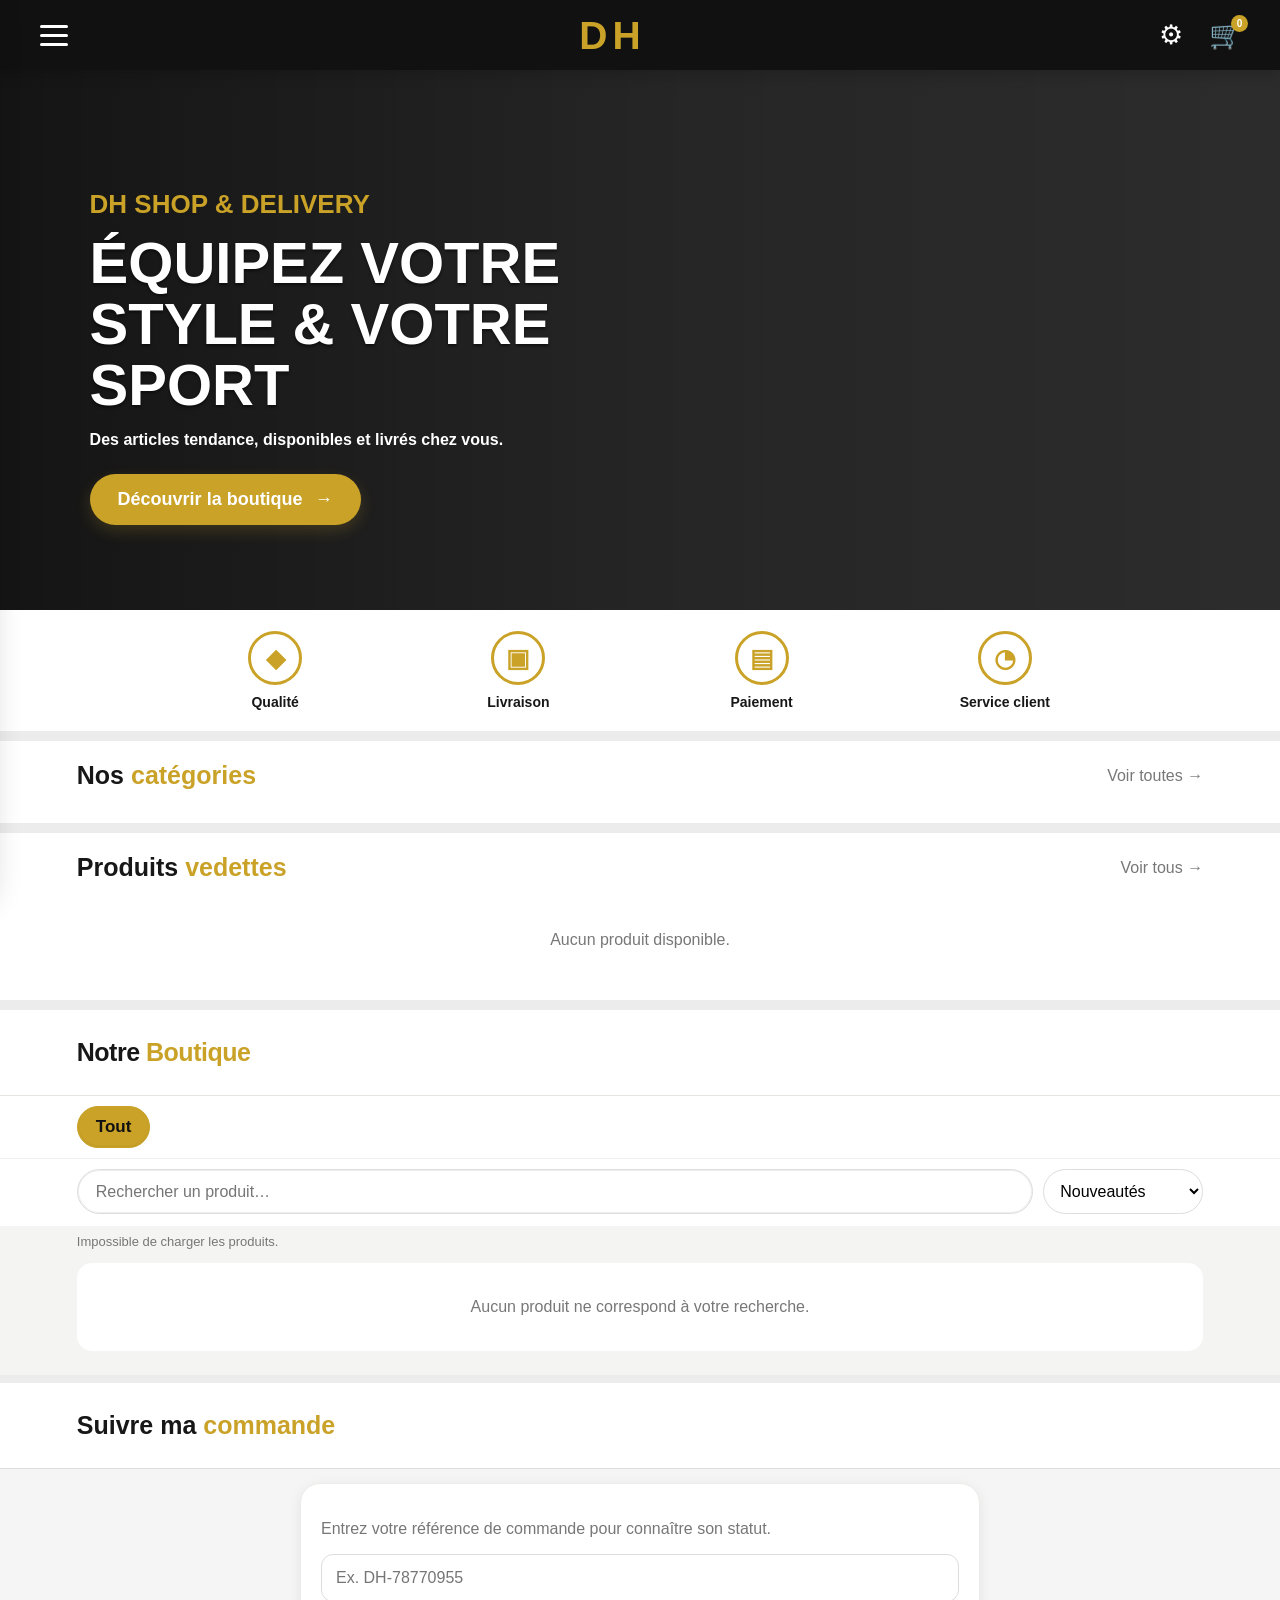
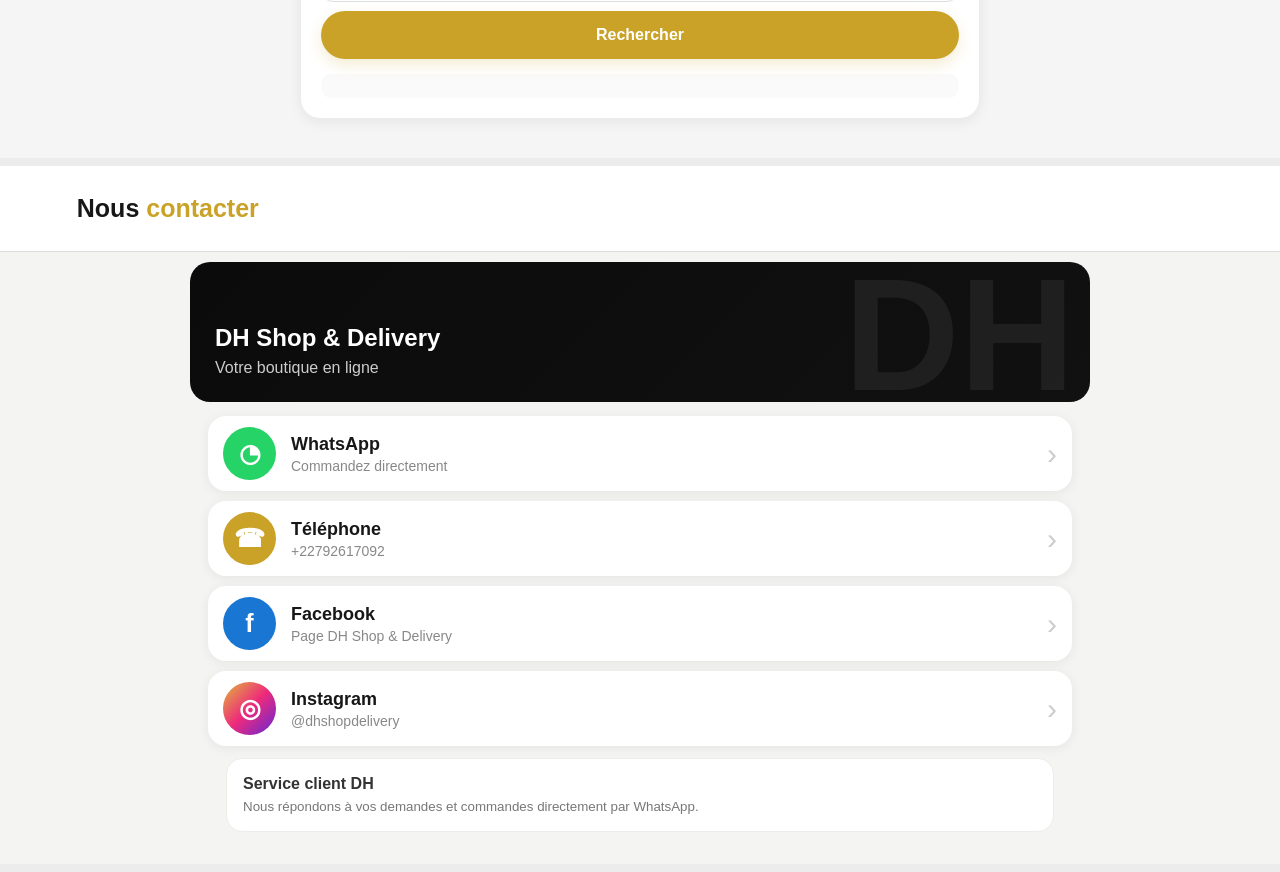
==== index.html @ 499ef012 "Add files via upload" ====
<!doctype html>
<html lang="fr">
<head>
<meta charset="utf-8">
<meta name="viewport" content="width=device-width,initial-scale=1,viewport-fit=cover">
<meta name="theme-color" content="#111111">
<title>DH Shop & Delivery</title>
<meta name="description" content="DH Shop & Delivery — Mode, sport, accessoires et plus.">
<link rel="stylesheet" href="style.css?v=800">
</head>
<body>
<header class="topbar">
  <button id="menuBtn" class="head-icon" aria-label="Ouvrir le menu"><span></span><span></span><span></span></button>
  <a href="#accueil" class="head-logo" aria-label="DH Shop & Delivery">DH</a>
  <div class="head-right">
    <a href="admin.html" class="head-icon gear" aria-label="Administration">⚙</a>
    <button id="cartBtn" class="head-icon cart" aria-label="Panier">🛒<b id="cartCount">0</b></button>
  </div>
</header>

<div id="drawerBackdrop" class="drawer-backdrop"></div>
<aside id="sideMenu" class="side-menu" aria-hidden="true">
  <div class="side-head"><div class="side-logo">DH</div><button id="closeMenu" class="close-menu" aria-label="Fermer">×</button></div>
  <nav class="side-nav">
    <a href="#accueil" data-close-menu><span>⌂</span>Accueil</a>
    <a href="#boutique" data-close-menu><span>▣</span>Boutique</a>
    <div id="sideCategories"></div>
    <a href="#panier" data-open-cart><span>🛒</span>Panier</a>
    <a href="#contact" data-close-menu><span>☎</span>Contact</a>
    <a href="admin.html" class="admin-menu"><span>⚙</span>Administration</a>
  </nav>
  <div class="side-foot">
    <div><b>WhatsApp</b><small id="sideWhatsApp">Commandez directement</small></div>
    <div><b>DH Shop & Delivery</b><small>Votre boutique en ligne</small></div>
  </div>
</aside>

<main>
<section id="accueil" class="home">
  <div id="hero" class="hero">
    <div class="hero-overlay"></div>
    <div class="hero-content">
      <span class="hero-mini">DH SHOP & DELIVERY</span>
      <h1>ÉQUIPEZ VOTRE<br><strong>STYLE & VOTRE SPORT</strong></h1>
      <p>Des articles tendance, disponibles et livrés chez vous.</p>
      <a href="#boutique" class="red-btn hero-btn">Découvrir la boutique <span>→</span></a>
    </div>
  </div>

  <div class="trust-row">
    <div><span class="trust-icon">◆</span><b>Qualité</b></div>
    <div><span class="trust-icon">▣</span><b>Livraison</b></div>
    <div><span class="trust-icon">▤</span><b>Paiement</b></div>
    <div><span class="trust-icon">◔</span><b>Service client</b></div>
  </div>

  <section class="home-section">
    <div class="section-title"><h2>Nos <strong>catégories</strong></h2><a href="#boutique">Voir toutes →</a></div>
    <div id="homeCategories" class="home-categories"></div>
  </section>

  <section class="home-section featured">
    <div class="section-title"><h2>Produits <strong>vedettes</strong></h2><a href="#boutique">Voir tous →</a></div>
    <div id="featuredGrid" class="product-grid compact"></div>
  </section>
</section>

<section id="boutique" class="page-section shop-page">
  <div class="page-heading"><h2>Notre <strong>Boutique</strong></h2></div>
  <div id="categoryTabs" class="category-tabs"></div>
  <div class="shop-tools">
    <input id="searchInput" type="search" placeholder="Rechercher un produit…" aria-label="Rechercher">
    <select id="sortSelect" aria-label="Trier">
      <option value="newest">Nouveautés</option>
      <option value="price-asc">Prix croissant</option>
      <option value="price-desc">Prix décroissant</option>
      <option value="name">Nom</option>
    </select>
  </div>
  <p id="productStatus" class="product-status">Chargement…</p>
  <div id="productGrid" class="product-grid"></div>
</section>

<section id="suivi" class="page-section tracking-page">
  <div class="page-heading"><h2>Suivre ma <strong>commande</strong></h2></div>
  <div class="tracking-card">
    <p>Entrez votre référence de commande pour connaître son statut.</p>
    <form id="trackingForm">
      <input id="trackingInput" placeholder="Ex. DH-78770955" autocomplete="off">
      <button class="red-btn">Rechercher</button>
    </form>
    <div id="trackingResult" class="result"></div>
  </div>
</section>

<section id="contact" class="page-section contact-page">
  <div class="page-heading"><h2>Nous <strong>contacter</strong></h2></div>
  <div class="contact-banner">
    <div><b>DH Shop & Delivery</b><span>Votre boutique en ligne</span></div>
  </div>
  <div class="contact-list">
    <a id="contactWhatsapp" href="#" class="contact-card"><span class="contact-round wa">◔</span><div><b>WhatsApp</b><small>Commandez directement</small></div><i>›</i></a>
    <a id="contactPhone" href="#" class="contact-card"><span class="contact-round phone">☎</span><div><b>Téléphone</b><small id="contactPhoneText">—</small></div><i>›</i></a>
    <div class="contact-card"><span class="contact-round fb">f</span><div><b>Facebook</b><small>Page DH Shop & Delivery</small></div><i>›</i></div>
    <div class="contact-card"><span class="contact-round ig">◎</span><div><b>Instagram</b><small>@dhshopdelivery</small></div><i>›</i></div><div class="contact-note"><b>Service client DH</b><small>Nous répondons à vos demandes et commandes directement par WhatsApp.</small></div></div>
</section>
</main>

<nav class="bottom-nav">
  <a href="#accueil" data-nav="accueil"><span>⌂</span><b>Accueil</b></a>
  <a href="#boutique" data-nav="boutique"><span>▣</span><b>Boutique</b></a>
  <a href="#panier" id="bottomCart" data-nav="panier"><span>🛒</span><b>Panier</b></a>
  <a href="#contact" data-nav="contact"><span>☎</span><b>Contact</b></a>
</nav>

<div id="overlay" class="modal-overlay"></div>
<aside id="cartDrawer" class="cart-drawer">
  <div class="drawer-title"><h2>Mon panier</h2><button id="closeCart">×</button></div>
  <div id="cartItems"></div>
  <div class="cart-summary"><div><span>Sous-total</span><b id="cartTotal">0 FCFA</b></div><small>Livraison selon la zone.</small><button id="checkoutBtn" class="red-btn full">Passer la commande</button></div>
</aside>

<div id="productModal" class="modal">
  <div class="modal-box product-modal"><button id="closeProductModal" class="modal-close">×</button><div id="modalContent"></div></div>
</div>

<div id="checkoutModal" class="modal">
  <div class="modal-box checkout-modal"><button id="closeCheckoutModal" class="modal-close">×</button>
    <div class="page-heading"><h2>Finaliser la <strong>commande</strong></h2></div>
    <form id="checkoutForm">
      <label>Nom et prénom *<input id="customerName" required placeholder="Votre nom"></label>
      <label>Téléphone *<input id="customerPhone" required inputmode="tel" placeholder="Votre numéro"></label>
      <label>Adresse exacte *<textarea id="customerAddress" required placeholder="Ville, quartier, rue, repère…"></textarea></label>
      <label>Mode de paiement<select id="paymentMethod"><option>Paiement à la livraison</option></select></label>
      <div class="checkout-total">Total <b id="checkoutTotal">0 FCFA</b></div>
      <button class="red-btn full">Confirmer la commande</button>
      <div id="checkoutMessage" class="result"></div>
    </form>
  </div>
</div>

<script src="app.js?v=800"></script>
</body>
</html>
---- style.css ----
*{box-sizing:border-box}html,body{width:100%;max-width:100%;min-width:0}body{overflow-x:hidden}
:root{--gold:#C9A227;--gold2:#A88416;--black:#0B0B0B;--dark:#111111;--bg:#f4f4f2;--text:#171717;--muted:#777;--line:#e4e4e1}
html{scroll-behavior:smooth}
body{margin:0;background:var(--bg);color:var(--text);font-family:Arial,Helvetica,sans-serif;padding-bottom:78px}
a{text-decoration:none;color:inherit}
button,input,select,textarea{font:inherit}
.topbar{height:70px;background:#111;color:#fff;display:flex;align-items:center;justify-content:space-between;padding:0 20px;position:sticky;top:0;z-index:100;box-shadow:0 3px 15px #0003}
.head-logo{font-size:39px;line-height:1;font-weight:900;letter-spacing:5px;color:var(--gold)}
.head-right{display:flex;align-items:center;gap:17px}
.head-icon{border:0;background:transparent;color:#fff;width:38px;height:38px;display:flex;align-items:center;justify-content:center;cursor:pointer;font-size:27px}.topbar>.head-icon:first-child{flex-direction:column}
.head-icon span{display:block;width:28px;height:3px;background:#fff;border-radius:3px;margin:3px 0}
.head-icon.gear{font-size:27px}
.cart{position:relative}
.cart b{position:absolute;right:-3px;top:-1px;background:var(--gold);color:#fff;border-radius:50%;min-width:17px;height:17px;font-size:10px;line-height:17px;text-align:center}
.hero{min-height:445px;background:#333 center/cover no-repeat;position:relative;color:#fff;display:flex;align-items:flex-end}
.hero-overlay{position:absolute;inset:0;background:linear-gradient(90deg,#0009 0%,#0004 52%,#0002 100%)}
.hero-content{position:relative;z-index:2;padding:55px 28px 60px;max-width:650px}
.hero-mini{color:var(--gold);font-weight:900;font-size:26px}
.hero h1{font-size:39px;line-height:1.05;margin:13px 0 15px;font-weight:900;text-shadow:0 2px 3px #0008}
.hero h1 strong{color:#fff}
.hero p{font-size:16px;font-weight:600;margin:0 0 25px}
.red-btn{display:inline-flex;align-items:center;justify-content:center;gap:12px;background:var(--gold);border:0;border-radius:34px;color:#fff;font-weight:800;padding:15px 28px;cursor:pointer;box-shadow:0 6px 15px #C9A22733}
.red-btn:hover{background:var(--gold2)}
.hero-btn{font-size:18px}
.trust-row{width:100%;display:grid;grid-template-columns:repeat(4,minmax(0,1fr));background:#fff;padding:25px 8px 27px;border-bottom:10px solid #ececec}
.trust-row div{min-width:0;text-align:center;display:flex;flex-direction:column;align-items:center;gap:9px;font-size:14px}
.trust-icon{width:58px;height:58px;border:3px solid var(--gold);border-radius:50%;display:flex;align-items:center;justify-content:center;color:var(--gold);font-size:25px;font-weight:900}
.home-section{padding:22px 18px 12px;background:#fff;border-bottom:10px solid #ececec}
.section-title{display:flex;justify-content:space-between;align-items:center;gap:12px;margin-bottom:14px}
.section-title h2,.page-heading h2{font-size:25px;margin:0;font-weight:800}
.section-title h2 strong,.page-heading h2 strong{color:var(--gold)}
.section-title a{color:#777;font-size:16px;white-space:nowrap}
.home-categories{display:flex;gap:10px;overflow-x:auto;scrollbar-width:none;padding-bottom:5px}
.home-categories::-webkit-scrollbar{display:none}
.home-cat{min-width:205px;height:155px;border-radius:20px;overflow:hidden;position:relative;background:#ddd;color:#fff;flex:0 0 auto}
.home-cat:after{content:"";position:absolute;inset:0;background:linear-gradient(transparent 30%,#000b)}
.home-cat img{width:100%;height:100%;object-fit:cover}
.home-cat .cat-text{position:absolute;z-index:2;left:15px;right:12px;bottom:12px;display:flex;justify-content:space-between;align-items:end;font-size:18px;font-weight:800}
.home-cat .cat-arrow{font-size:25px}
.page-section{background:#f5f5f5;min-height:0;border-bottom:8px solid #ececec}
.page-heading{background:#fff;padding:28px 30px;border-bottom:1px solid #ddd}
.category-tabs{background:#fff;padding:18px 20px 15px;display:flex;gap:14px;overflow-x:auto;scrollbar-width:none;white-space:nowrap}
.category-tabs::-webkit-scrollbar{display:none}
.category-tab{border:2px solid #ddd;background:#f4f4f4;color:#333;border-radius:30px;padding:12px 28px;font-weight:800;font-size:17px;cursor:pointer;box-shadow:inset 0 -1px 2px #00000010}
.category-tab.active{background:var(--gold);border-color:var(--gold);color:#fff}
.shop-tools{padding:10px 30px 4px;display:flex;gap:10px;background:#fff}
.shop-tools input,.shop-tools select{border:1px solid #ddd;border-radius:12px;padding:12px;background:#fff;min-width:0}
.shop-tools input{flex:1}
.product-status{padding:4px 30px 10px;margin:0;background:#fff;color:#888;font-size:13px}
.product-grid{width:100%;padding:0 18px 24px;display:grid;grid-template-columns:repeat(2,minmax(0,1fr));gap:12px}
.product-grid.compact{padding:0;gap:16px}
.card{background:#fff;border-radius:18px;overflow:hidden;position:relative;box-shadow:0 3px 12px #00000010}
.pic{height:205px;background:#eee;cursor:pointer;overflow:hidden}
.pic img{width:100%;height:100%;object-fit:cover}
.placeholder{display:flex;height:100%;align-items:center;justify-content:center;color:#bbb;font-size:50px}
.info{padding:14px 18px 18px}
.info h3{font-size:18px;margin:0 0 5px;white-space:nowrap;overflow:hidden;text-overflow:ellipsis}
.info p{margin:0 0 16px;color:#8a8a8a;font-size:15px;white-space:nowrap;overflow:hidden;text-overflow:ellipsis}
.price{color:var(--gold);font-size:20px;font-weight:900}
.cardBtns{display:flex;justify-content:flex-end;margin-top:-28px}
.add{border:0;background:var(--gold);color:#fff;width:48px;height:48px;border-radius:50%;font-size:29px;cursor:pointer;box-shadow:0 4px 10px #C9A22733}
.view{display:none}
.badge{position:absolute;z-index:3;left:15px;top:15px;background:var(--gold);color:#fff;border-radius:18px;padding:8px 12px;font-size:13px;font-weight:900}
.card:before{content:"♡";position:absolute;z-index:4;right:14px;top:12px;width:43px;height:43px;border-radius:50%;background:#fff;display:flex;align-items:center;justify-content:center;font-size:26px;color:#777;box-shadow:0 2px 8px #0002}
.tracking-page{padding-bottom:25px}
.tracking-card{margin:16px 18px;background:#fff;border-radius:20px;padding:20px;box-shadow:0 3px 14px #0001}
.tracking-card p{color:#777}
.tracking-card form{display:flex;flex-direction:column;gap:10px}
.tracking-card input{width:100%;border:1px solid #ddd;border-radius:12px;padding:14px}
.result{margin-top:15px;padding:12px;border-radius:10px;background:#fafafa}
.contact-page{padding-bottom:20px}
.contact-banner{margin:14px 18px;border-radius:20px;min-height:140px;background:linear-gradient(135deg,#0B0B0B,#111);color:#fff;display:flex;align-items:end;padding:25px;position:relative;overflow:hidden}
.contact-banner:after{content:"DH";position:absolute;right:15px;bottom:-25px;font-size:160px;font-weight:900;color:#fff1}
.contact-banner div{position:relative;z-index:2}.contact-banner b{display:block;font-size:24px}.contact-banner span{color:#ccc;margin-top:7px;display:block}
.contact-list{padding:0 18px}
.contact-card{background:#fff;border-radius:18px;min-height:68px;margin:10px 0;padding:11px 15px;display:flex;align-items:center;gap:15px;box-shadow:0 2px 12px #0001}
.contact-card>div{flex:1}.contact-card b{display:block;font-size:18px}.contact-card small{display:block;color:#888;margin-top:3px;font-size:14px}.contact-card i{font-style:normal;font-size:30px;color:#ccc}
.contact-round{width:53px;height:53px;border-radius:50%;display:flex;align-items:center;justify-content:center;color:#fff;font-size:25px;font-weight:900;flex:0 0 auto}
.wa{background:#25d366}.phone{background:var(--gold)}.fb{background:#1976d2}.ig{background:linear-gradient(135deg,#E0B93B,#ee2a7b,#6228d7)}.addr{background:#111}
.map-card{margin:28px 30px;background:#111;color:#fff;border-radius:20px;padding:20px;display:grid;grid-template-columns:1fr auto;gap:8px;align-items:center}.map-card small{color:#bbb}.map-card a{grid-row:1/3;grid-column:2;background:var(--gold);padding:13px 15px;border-radius:10px;color:#fff;font-weight:800}
.bottom-nav{position:fixed;z-index:90;left:0;right:0;bottom:0;height:78px;background:#fff;border-top:1px solid #ddd;display:grid;grid-template-columns:repeat(4,1fr);box-shadow:0 -3px 15px #00000010}
.bottom-nav a{display:flex;flex-direction:column;align-items:center;justify-content:center;gap:5px;color:#777;font-size:13px}.bottom-nav a span{font-size:28px;line-height:1}.bottom-nav a.active{color:var(--gold)}.bottom-nav b{font-size:13px}
.drawer-backdrop,.modal-overlay{position:fixed;inset:0;background:#0008;z-index:110;display:none}.drawer-backdrop.open,.modal-overlay.open{display:block}
.side-menu{position:fixed;z-index:120;left:0;top:0;bottom:0;width:min(520px,78vw);background:#fff;transform:translateX(-105%);transition:.25s ease;display:flex;flex-direction:column;box-shadow:8px 0 30px #0003}.side-menu.open{transform:translateX(0)}
.side-head{height:105px;display:flex;align-items:center;justify-content:space-between;padding:0 25px;border-bottom:1px solid #ddd}.side-logo{color:var(--gold);font-size:34px;font-weight:900;letter-spacing:4px}.close-menu{border:0;background:none;font-size:38px;cursor:pointer}.side-nav{padding:14px 20px;overflow:auto;flex:1}.side-nav a{display:flex;align-items:center;gap:18px;padding:17px 10px;font-size:19px;font-weight:700}.side-nav a span{width:28px;color:var(--gold);font-size:25px;text-align:center}.side-nav .admin-menu{margin-top:15px;border-top:1px solid #eee;padding-top:22px}.side-foot{border-top:1px solid #ddd;padding:18px 25px;color:#777}.side-foot div{margin:12px 0}.side-foot b,.side-foot small{display:block}.side-foot b{color:#333}.side-foot small{margin-top:4px}
.cart-drawer{position:fixed;z-index:130;right:0;top:0;bottom:0;width:min(520px,92vw);background:#fff;transform:translateX(105%);transition:.25s ease;display:flex;flex-direction:column}.cart-drawer.open{transform:translateX(0)}
.drawer-title{display:flex;align-items:center;justify-content:space-between;padding:22px;border-bottom:1px solid #ddd}.drawer-title h2{margin:0}.drawer-title button,.modal-close{border:0;background:none;font-size:34px;cursor:pointer}.cart-drawer #cartItems{overflow:auto;flex:1;padding:10px 18px}
.row{display:grid;grid-template-columns:75px 1fr auto;gap:12px;padding:13px 0;border-bottom:1px solid #eee}.thumb{width:75px;height:75px;background:#eee;border-radius:10px;overflow:hidden;display:flex;align-items:center;justify-content:center}.thumb img{width:100%;height:100%;object-fit:cover}.row h4{margin:2px 0 5px}.row small{color:#777}.qty{display:flex;align-items:center;gap:12px;margin-top:8px}.qty button{border:0;background:#eee;border-radius:8px;width:30px;height:30px}.remove{border:0;background:none;color:var(--gold);font-size:12px}.cart-summary{padding:18px;border-top:1px solid #ddd;background:#fff}.cart-summary>div{display:flex;justify-content:space-between;font-size:18px}.cart-summary small{color:#888;display:block;margin:8px 0 15px}.full{width:100%}
.modal{position:fixed;z-index:140;inset:0;background:#0008;display:none;align-items:center;justify-content:center;padding:12px}.modal.open{display:flex}.modal-box{width:min(760px,100%);max-height:94vh;overflow:auto;background:#fff;border-radius:22px;position:relative;padding:25px}.product-modal{padding-top:42px}.modal-close{position:absolute;right:15px;top:8px}.modalProduct>div:first-child{height:260px;background:#eee;border-radius:16px;overflow:hidden}.modalProduct img{width:100%;height:100%;object-fit:cover}.modalProduct em{color:var(--gold);font-style:normal;font-size:13px;font-weight:800}.modalProduct h2{margin:8px 0}.modalProduct h3{font-size:23px;color:var(--gold)}.variant-label{display:block;margin:14px 0;font-weight:700}.variant-label select{width:100%;margin-top:7px;padding:12px;border:1px solid #ddd;border-radius:10px;background:#fff}
.checkout-modal label{display:block;font-weight:700;margin:15px 0}.checkout-modal input,.checkout-modal textarea,.checkout-modal select{display:block;width:100%;margin-top:7px;padding:13px;border:1px solid #ddd;border-radius:10px}.checkout-modal textarea{min-height:95px}.checkout-total{display:flex;justify-content:space-between;font-size:19px;padding:17px 0}
.empty{grid-column:1/-1;background:#fff;padding:35px;text-align:center;border-radius:15px;color:#777}
@media(max-width:799px){html,body,main{width:100%;max-width:100%;overflow-x:hidden}.topbar{width:100%;max-width:100%}.hero,.trust-row,.home-section,.page-section{width:100%}.hero-content{max-width:100%;padding-left:22px;padding-right:22px}.hero h1{font-size:34px}.hero-mini{font-size:22px}.hero-btn{width:100%;max-width:355px}.section-title h2,.page-heading h2{font-size:24px}.product-grid{grid-template-columns:repeat(2,minmax(0,1fr));padding-left:14px;padding-right:14px;gap:10px}.product-grid.compact{gap:10px}.pic{height:195px}.info{padding:12px 12px 16px}.info h3{font-size:16px}.price{font-size:18px}.add{width:44px;height:44px}.home-categories{padding-left:0}.home-cat{min-width:180px;height:138px}}
@media(min-width:800px){body{padding-bottom:0}.topbar{padding:0 35px}.hero{min-height:540px}.hero-content{padding-left:7%;padding-bottom:85px}.hero h1{font-size:58px}.trust-row{padding-left:12%;padding-right:12%}.home-section{padding-left:6%;padding-right:6%}.home-cat{min-width:260px;height:190px}.product-grid{grid-template-columns:repeat(4,minmax(0,1fr));padding-left:6%;padding-right:6%}.product-grid.compact{grid-template-columns:repeat(4,1fr)}.pic{height:260px}.bottom-nav{display:none}.page-heading{padding-left:6%}.category-tabs,.shop-tools{padding-left:6%;padding-right:6%}.product-status{padding-left:6%;padding-right:6%}.contact-list{max-width:900px;margin:auto}.contact-banner{max-width:900px;margin-left:auto;margin-right:auto}.map-card{max-width:900px;margin-left:auto;margin-right:auto}.modal{align-items:center}.modal-box{border-radius:24px}.side-menu{width:360px}}

@media(max-width:799px){.modal{padding:0}.modal-box{width:100%;max-width:100%;max-height:90vh}.product-modal{padding-left:16px;padding-right:16px}.modalProduct>div:first-child{height:250px}.tracking-card .red-btn{width:100%}.section-title a{font-size:14px}.page-heading{padding:20px 18px}.category-tabs{padding:12px 14px}.shop-tools{padding:8px 14px 2px;flex-direction:column}.shop-tools input,.shop-tools select{width:100%}}


/* DH SIGNATURE V6 */
.shop-page{background:#f4f4f2}
.shop-page .page-heading{background:#fff;border-bottom:1px solid var(--line)}
.shop-page .page-heading h2{letter-spacing:-.5px}
.category-tabs{background:#fff;display:flex;gap:10px;overflow-x:auto;white-space:nowrap;padding-top:10px;padding-bottom:10px;scrollbar-width:none}
.category-tabs::-webkit-scrollbar{display:none}
.category-tab{flex:0 0 auto;border:1px solid #ddd;border-radius:999px;background:#f7f7f5;padding:10px 18px;font-weight:800;color:#333}
.category-tab.active{background:var(--gold);border-color:var(--gold);color:#111}
.shop-tools{background:#fff;border-top:1px solid #eee;padding-top:10px;padding-bottom:12px}
.shop-tools input{border-radius:999px;padding-left:18px;box-shadow:inset 0 0 0 1px #eee}
.shop-tools select{border-radius:999px}
.product-status{background:#f4f4f2;padding-top:8px;color:#777}
.product-grid{padding-top:4px}
.card{border:1px solid #ecece8;box-shadow:0 5px 18px rgba(0,0,0,.07);border-radius:16px}
.pic{height:190px}
.info{padding:12px 13px 15px}
.info h3{font-size:16px;line-height:1.2;margin-bottom:4px}
.info p{font-size:13px;margin-bottom:11px}
.price{font-size:18px}
.add{width:42px;height:42px;font-size:26px;background:var(--gold);color:#111}
.badge{background:var(--gold);color:#111;padding:7px 10px;font-size:12px}
.card:before{width:38px;height:38px;font-size:23px;right:10px;top:10px}
.home-categories{display:flex;gap:12px;overflow-x:auto;scrollbar-width:none;padding-bottom:3px}
.home-categories::-webkit-scrollbar{display:none}
.home-cat{min-width:185px;height:145px;border-radius:17px}
.home-section{padding-top:20px;padding-bottom:16px}
.trust-row{padding-top:21px;padding-bottom:21px}
.trust-icon{width:54px;height:54px}
.tracking-card{max-width:680px;margin:14px auto;background:#fff;border:1px solid #ecece8}
.tracking-card form{gap:9px}
.contact-page{background:#f4f4f2}
.contact-banner{margin-top:10px}
.contact-note{background:#fff;border:1px solid #ecece8;border-radius:16px;padding:16px;margin:12px 18px;color:#333}
.contact-note b{display:block;margin-bottom:4px}
.contact-note small{color:#777}
.modalProduct{display:grid;grid-template-columns:minmax(0,1fr) minmax(0,1fr);gap:22px;align-items:start}
.modalProduct>div:first-child{height:360px}
.modalProduct h2{font-size:28px}
.modalProduct h3{color:var(--gold);font-size:25px}
.modal-stock{display:inline-block;background:#f4f0df;color:#7c6414;padding:7px 10px;border-radius:999px;font-size:13px;font-weight:800}
@media(max-width:799px){
  .topbar{height:68px;padding:0 14px}
  .head-logo{font-size:34px}
  .hero{min-height:430px}
  .hero-content{padding:42px 20px 44px}
  .hero h1{font-size:31px}
  .hero-mini{font-size:20px}
  .trust-row{grid-template-columns:repeat(4,1fr);padding-left:4px;padding-right:4px}
  .trust-row div{font-size:12px}
  .trust-icon{width:51px;height:51px;font-size:21px}
  .home-section{padding-left:16px;padding-right:16px}
  .section-title{margin-bottom:11px}
  .section-title h2,.page-heading h2{font-size:23px}
  .home-cat{min-width:175px;height:132px}
  .product-grid{padding-left:12px;padding-right:12px;gap:10px}
  .pic{height:180px}
  .info{padding:10px 11px 14px}
  .info h3{font-size:15px}
  .info p{font-size:12px}
  .price{font-size:17px}
  .cardBtns{margin-top:-25px}
  .add{width:40px;height:40px}
  .shop-tools{padding-left:12px;padding-right:12px}
  .product-status{padding-left:12px;padding-right:12px}
  .tracking-card{margin:12px 14px;padding:16px}
  .modalProduct{display:block}
  .modalProduct>div:first-child{height:270px}
  .modalProduct h2{font-size:23px}
}
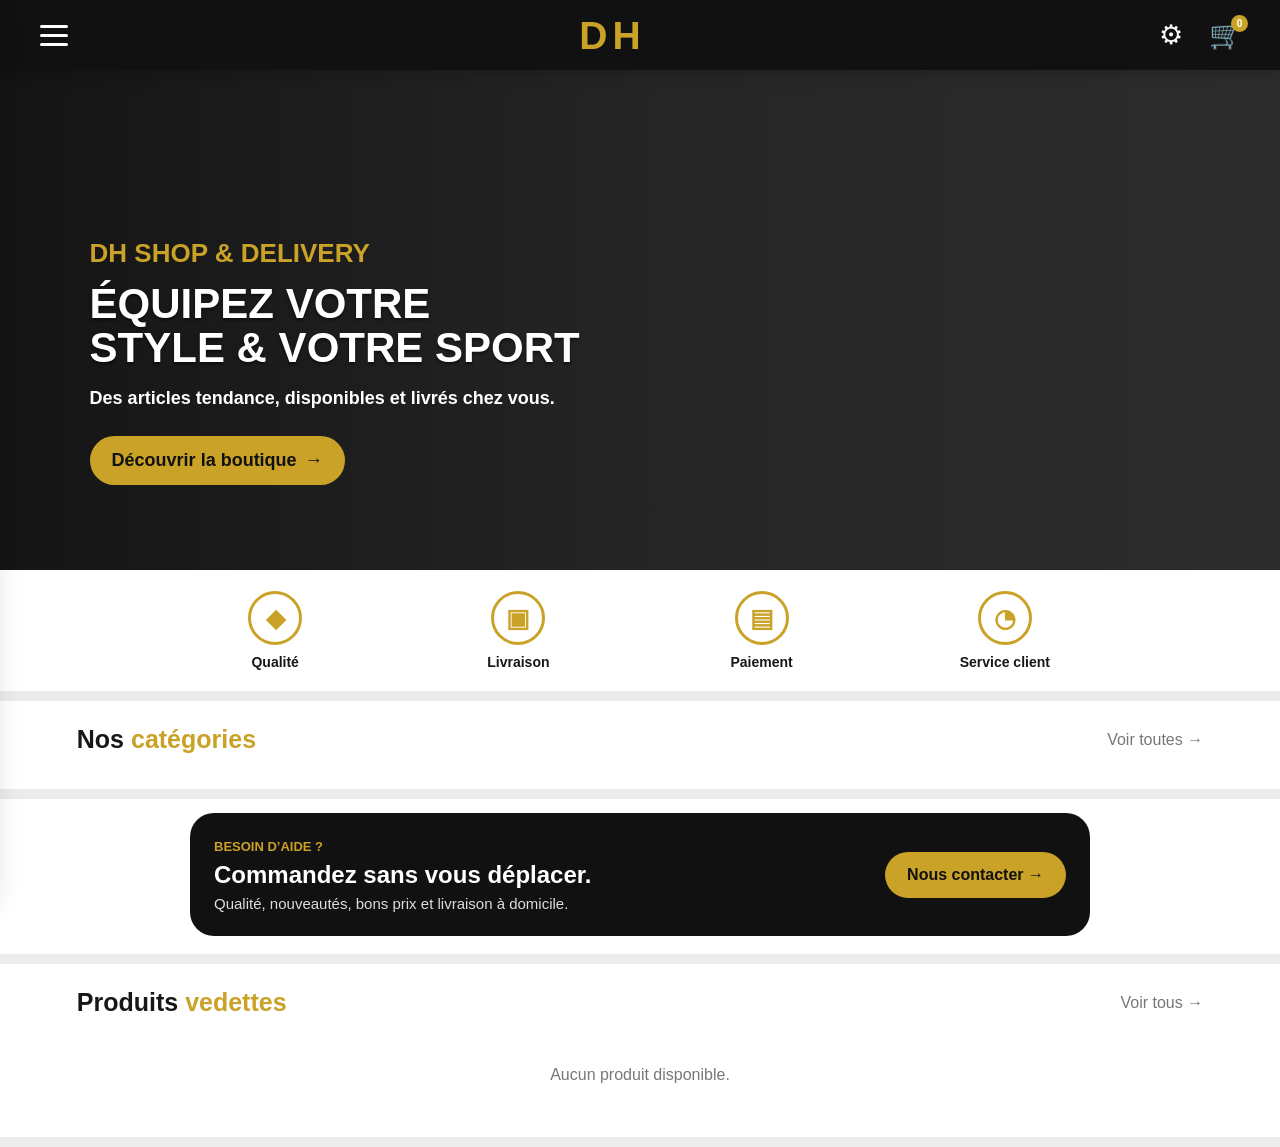
==== commit 3f9b7a68: "Add files via upload" ====
--- a/index.html
+++ b/index.html
@@ -6,7 +6,7 @@
 <meta name="theme-color" content="#111111">
 <title>DH Shop & Delivery</title>
 <meta name="description" content="DH Shop & Delivery — Mode, sport, accessoires et plus.">
-<link rel="stylesheet" href="style.css?v=800">
+<link rel="stylesheet" href="style.css?v=900">
 </head>
 <body>
 <header class="topbar">
@@ -43,7 +43,7 @@
       <span class="hero-mini">DH SHOP & DELIVERY</span>
       <h1>ÉQUIPEZ VOTRE<br><strong>STYLE & VOTRE SPORT</strong></h1>
       <p>Des articles tendance, disponibles et livrés chez vous.</p>
-      <a href="#boutique" class="red-btn hero-btn">Découvrir la boutique <span>→</span></a>
+      <a href="#boutique" class="gold-btn hero-btn">Découvrir la boutique <span>→</span></a>
     </div>
   </div>
 
@@ -57,6 +57,13 @@
   <section class="home-section">
     <div class="section-title"><h2>Nos <strong>catégories</strong></h2><a href="#boutique">Voir toutes →</a></div>
     <div id="homeCategories" class="home-categories"></div>
+  </section>
+
+  <section class="home-section home-contact-teaser">
+    <div class="home-contact-card">
+      <div><span class="home-contact-kicker">BESOIN D’AIDE ?</span><h2>Commandez sans vous déplacer.</h2><p>Qualité, nouveautés, bons prix et livraison à domicile.</p></div>
+      <a href="#contact" class="gold-btn" data-home-contact>Nous contacter →</a>
+    </div>
   </section>
 
   <section class="home-section featured">
@@ -87,7 +94,7 @@
     <p>Entrez votre référence de commande pour connaître son statut.</p>
     <form id="trackingForm">
       <input id="trackingInput" placeholder="Ex. DH-78770955" autocomplete="off">
-      <button class="red-btn">Rechercher</button>
+      <button class="gold-btn">Rechercher</button>
     </form>
     <div id="trackingResult" class="result"></div>
   </div>
@@ -110,6 +117,7 @@
   <a href="#accueil" data-nav="accueil"><span>⌂</span><b>Accueil</b></a>
   <a href="#boutique" data-nav="boutique"><span>▣</span><b>Boutique</b></a>
   <a href="#panier" id="bottomCart" data-nav="panier"><span>🛒</span><b>Panier</b></a>
+  <a href="#suivi" data-nav="suivi"><span>⌕</span><b>Suivi</b></a>
   <a href="#contact" data-nav="contact"><span>☎</span><b>Contact</b></a>
 </nav>
 
@@ -117,7 +125,7 @@
 <aside id="cartDrawer" class="cart-drawer">
   <div class="drawer-title"><h2>Mon panier</h2><button id="closeCart">×</button></div>
   <div id="cartItems"></div>
-  <div class="cart-summary"><div><span>Sous-total</span><b id="cartTotal">0 FCFA</b></div><small>Livraison selon la zone.</small><button id="checkoutBtn" class="red-btn full">Passer la commande</button></div>
+  <div class="cart-summary"><div><span>Sous-total</span><b id="cartTotal">0 FCFA</b></div><small>Livraison selon la zone.</small><button id="checkoutBtn" class="gold-btn full">Passer la commande</button></div>
 </aside>
 
 <div id="productModal" class="modal">
@@ -133,12 +141,12 @@
       <label>Adresse exacte *<textarea id="customerAddress" required placeholder="Ville, quartier, rue, repère…"></textarea></label>
       <label>Mode de paiement<select id="paymentMethod"><option>Paiement à la livraison</option></select></label>
       <div class="checkout-total">Total <b id="checkoutTotal">0 FCFA</b></div>
-      <button class="red-btn full">Confirmer la commande</button>
+      <button class="gold-btn full">Confirmer la commande</button>
       <div id="checkoutMessage" class="result"></div>
     </form>
   </div>
 </div>
 
-<script src="app.js?v=800"></script>
+<script src="app.js?v=900"></script>
 </body>
 </html>
--- a/style.css
+++ b/style.css
@@ -164,3 +164,58 @@
   .modalProduct>div:first-child{height:270px}
   .modalProduct h2{font-size:23px}
 }
+
+/* V7 — vraie navigation par pages, accueil séparé, catalogue compact et premium */
+.page-section{display:none}
+.page-section.page-visible{display:block}
+.home{display:none}
+.home.page-visible{display:block}
+body.is-home .home{display:block}
+body.is-home .page-section{display:none}
+body.is-inner .home{display:none}
+body.is-inner .page-section.page-visible{display:block}
+.gold-btn{background:var(--gold);color:#111;border:0;border-radius:999px;font-weight:900;padding:14px 22px;display:inline-flex;align-items:center;justify-content:center;gap:8px;cursor:pointer}
+.gold-btn.full{width:100%}
+.hero{background-size:cover;background-position:center center;min-height:500px}
+.hero-content{max-width:700px}
+.hero p{font-size:18px;line-height:1.45}
+.hero h1{font-size:42px}
+.home-section{padding-top:24px;padding-bottom:18px}
+.home-categories{gap:12px}
+.home-cat{min-width:190px;height:145px}
+.featured .product-grid.compact{grid-template-columns:repeat(2,minmax(0,1fr))}
+.shop-page .product-grid{gap:16px;padding-top:12px}
+.card{border-radius:20px;overflow:hidden}
+.pic{height:260px}
+.info h3{font-size:19px;line-height:1.15}
+.price{font-size:21px}
+.add{width:50px;height:50px}
+.page-heading h2{font-size:30px}
+.tracking-card{max-width:680px;margin:0 auto 30px;padding:28px;border-radius:24px}
+.tracking-card form{display:flex;flex-direction:column;gap:12px}
+.tracking-card form input,.tracking-card form button{width:100%}
+.contact-page .contact-list{padding-bottom:25px}
+.contact-note{margin-top:12px}
+.cart-page{min-height:calc(100vh - 78px);padding-bottom:110px;background:#f5f5f5}
+.cart-page-items{max-width:760px;margin:0 auto;padding:16px}
+.cart-page-items .row{background:#fff;border-radius:18px;padding:12px;margin-bottom:12px}
+.cart-page-summary{max-width:760px;margin:0 auto;padding:20px;background:#fff;border-radius:22px}
+.cart-page-summary>div{display:flex;justify-content:space-between;font-size:19px;margin-bottom:8px}
+.cart-page-summary small{display:block;color:#777;margin-bottom:14px}
+.bottom-nav{grid-template-columns:repeat(5,1fr)}
+.bottom-nav a span{font-size:25px}
+@media(max-width:799px){
+  .hero{min-height:520px;background-position:center center}
+  .hero-content{padding:42px 20px 48px}
+  .hero h1{font-size:32px}
+  .hero p{font-size:17px}
+  .featured .product-grid.compact{gap:12px}
+  .pic{height:220px}
+  .info h3{font-size:18px}
+  .price{font-size:19px}
+  .page-heading h2{font-size:26px}
+  .bottom-nav{height:76px}
+  .bottom-nav b{font-size:11px}
+}
+
+.home-contact-teaser{padding-top:14px}.home-contact-card{max-width:900px;margin:0 auto;background:#111;color:#fff;border-radius:24px;padding:24px;display:flex;align-items:center;justify-content:space-between;gap:20px}.home-contact-kicker{color:var(--gold);font-weight:900;font-size:13px}.home-contact-card h2{margin:6px 0;font-size:24px}.home-contact-card p{margin:0;color:#ddd;font-size:15px}.home-contact-card .gold-btn{flex:0 0 auto}@media(max-width:799px){.home-contact-card{display:block}.home-contact-card .gold-btn{margin-top:16px;width:100%}}
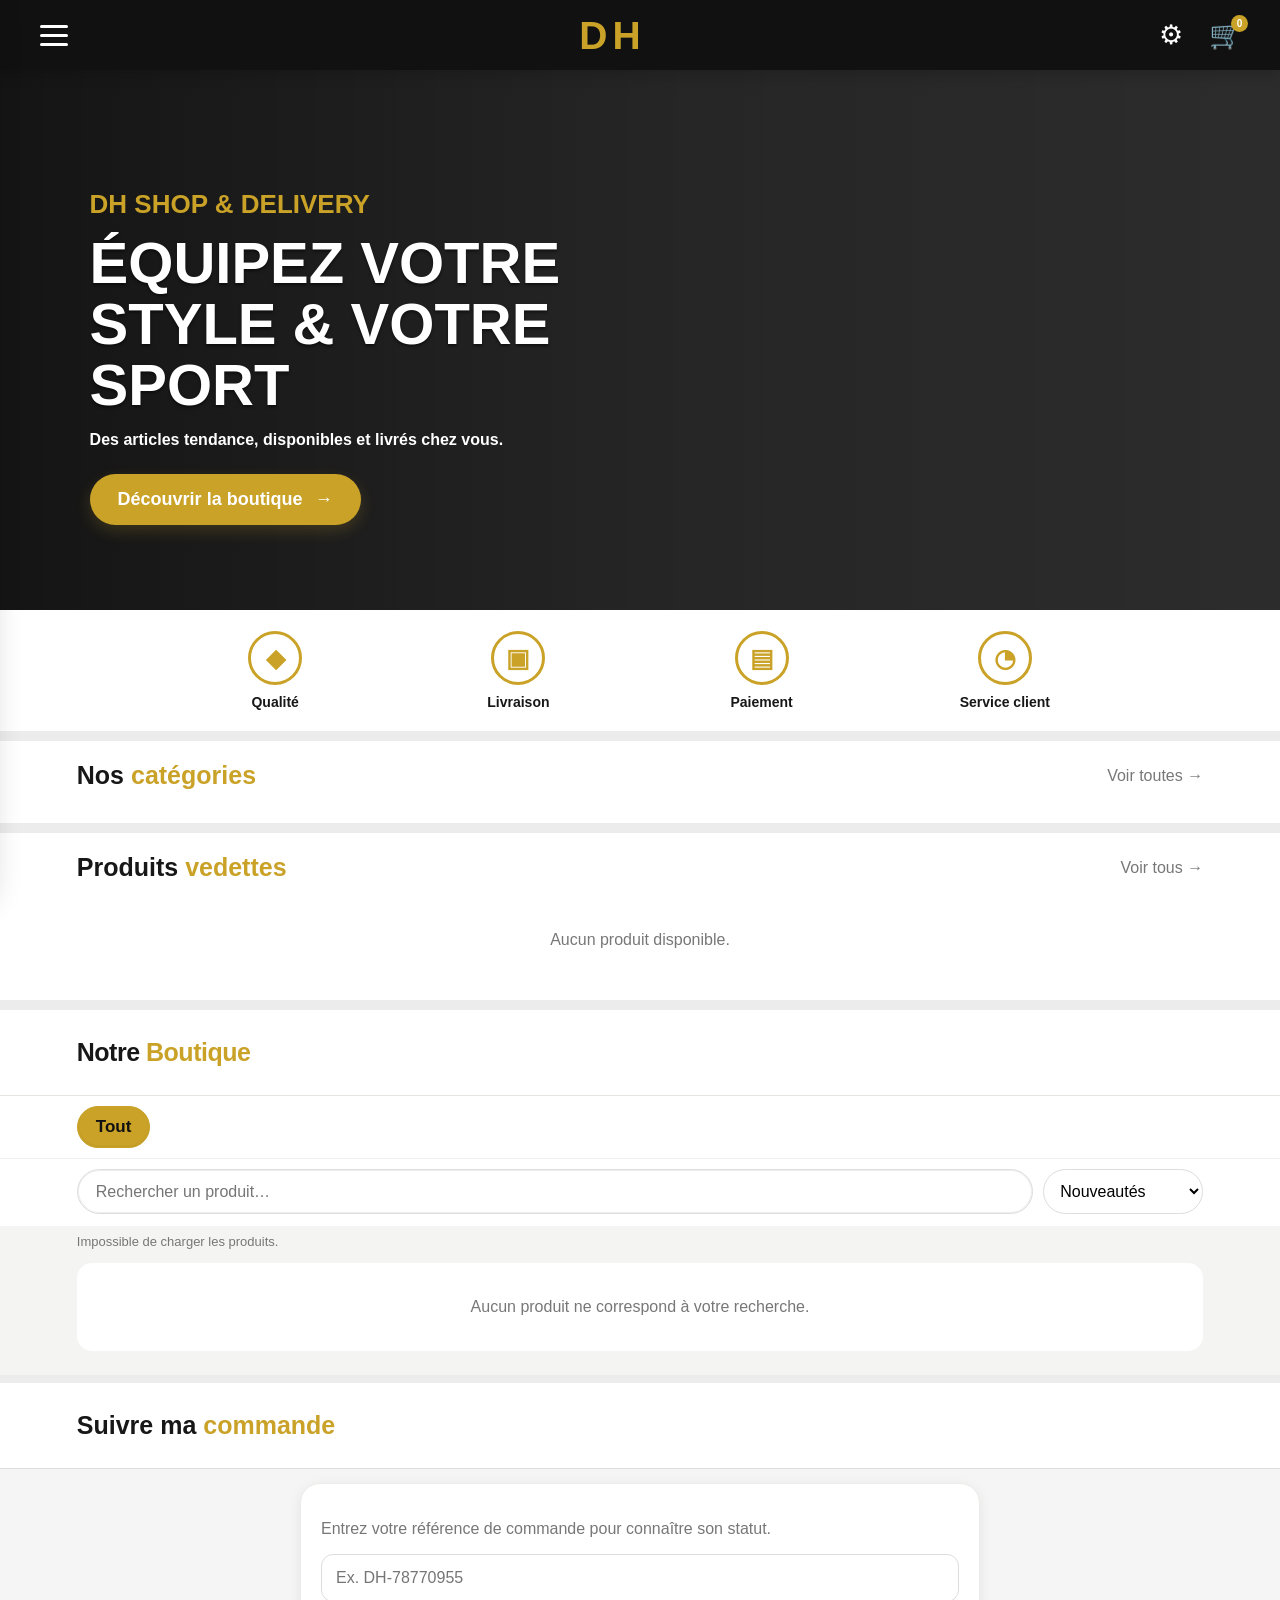
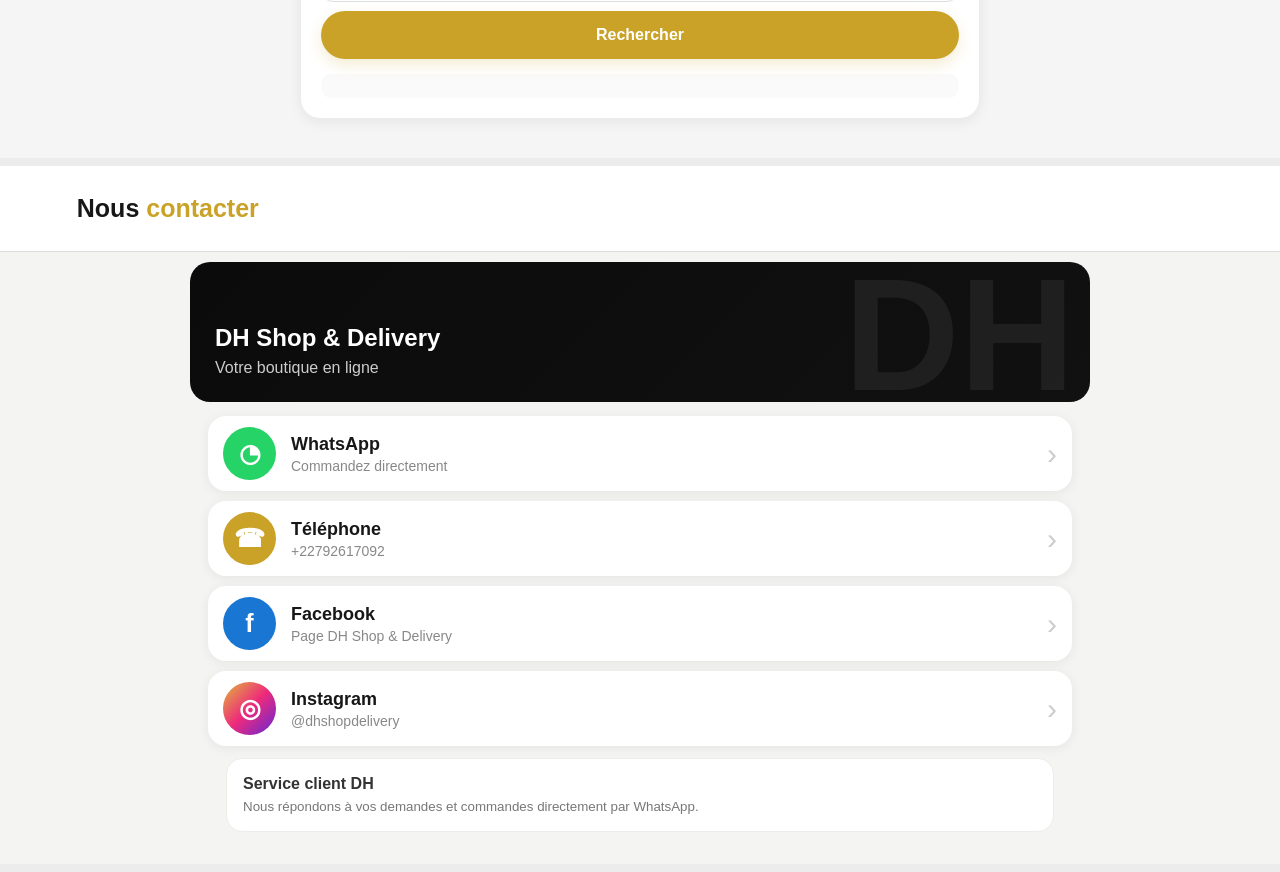
==== commit 3ddb28b7: "Add files via upload" ====
--- a/index.html
+++ b/index.html
@@ -6,7 +6,7 @@
 <meta name="theme-color" content="#111111">
 <title>DH Shop & Delivery</title>
 <meta name="description" content="DH Shop & Delivery — Mode, sport, accessoires et plus.">
-<link rel="stylesheet" href="style.css?v=900">
+<link rel="stylesheet" href="style.css?v=800">
 </head>
 <body>
 <header class="topbar">
@@ -43,7 +43,7 @@
       <span class="hero-mini">DH SHOP & DELIVERY</span>
       <h1>ÉQUIPEZ VOTRE<br><strong>STYLE & VOTRE SPORT</strong></h1>
       <p>Des articles tendance, disponibles et livrés chez vous.</p>
-      <a href="#boutique" class="gold-btn hero-btn">Découvrir la boutique <span>→</span></a>
+      <a href="#boutique" class="red-btn hero-btn">Découvrir la boutique <span>→</span></a>
     </div>
   </div>
 
@@ -57,13 +57,6 @@
   <section class="home-section">
     <div class="section-title"><h2>Nos <strong>catégories</strong></h2><a href="#boutique">Voir toutes →</a></div>
     <div id="homeCategories" class="home-categories"></div>
-  </section>
-
-  <section class="home-section home-contact-teaser">
-    <div class="home-contact-card">
-      <div><span class="home-contact-kicker">BESOIN D’AIDE ?</span><h2>Commandez sans vous déplacer.</h2><p>Qualité, nouveautés, bons prix et livraison à domicile.</p></div>
-      <a href="#contact" class="gold-btn" data-home-contact>Nous contacter →</a>
-    </div>
   </section>
 
   <section class="home-section featured">
@@ -94,7 +87,7 @@
     <p>Entrez votre référence de commande pour connaître son statut.</p>
     <form id="trackingForm">
       <input id="trackingInput" placeholder="Ex. DH-78770955" autocomplete="off">
-      <button class="gold-btn">Rechercher</button>
+      <button class="red-btn">Rechercher</button>
     </form>
     <div id="trackingResult" class="result"></div>
   </div>
@@ -117,7 +110,6 @@
   <a href="#accueil" data-nav="accueil"><span>⌂</span><b>Accueil</b></a>
   <a href="#boutique" data-nav="boutique"><span>▣</span><b>Boutique</b></a>
   <a href="#panier" id="bottomCart" data-nav="panier"><span>🛒</span><b>Panier</b></a>
-  <a href="#suivi" data-nav="suivi"><span>⌕</span><b>Suivi</b></a>
   <a href="#contact" data-nav="contact"><span>☎</span><b>Contact</b></a>
 </nav>
 
@@ -125,7 +117,7 @@
 <aside id="cartDrawer" class="cart-drawer">
   <div class="drawer-title"><h2>Mon panier</h2><button id="closeCart">×</button></div>
   <div id="cartItems"></div>
-  <div class="cart-summary"><div><span>Sous-total</span><b id="cartTotal">0 FCFA</b></div><small>Livraison selon la zone.</small><button id="checkoutBtn" class="gold-btn full">Passer la commande</button></div>
+  <div class="cart-summary"><div><span>Sous-total</span><b id="cartTotal">0 FCFA</b></div><small>Livraison selon la zone.</small><button id="checkoutBtn" class="red-btn full">Passer la commande</button></div>
 </aside>
 
 <div id="productModal" class="modal">
@@ -141,12 +133,12 @@
       <label>Adresse exacte *<textarea id="customerAddress" required placeholder="Ville, quartier, rue, repère…"></textarea></label>
       <label>Mode de paiement<select id="paymentMethod"><option>Paiement à la livraison</option></select></label>
       <div class="checkout-total">Total <b id="checkoutTotal">0 FCFA</b></div>
-      <button class="gold-btn full">Confirmer la commande</button>
+      <button class="red-btn full">Confirmer la commande</button>
       <div id="checkoutMessage" class="result"></div>
     </form>
   </div>
 </div>
 
-<script src="app.js?v=900"></script>
+<script src="app.js?v=800"></script>
 </body>
 </html>
--- a/style.css
+++ b/style.css
@@ -164,58 +164,3 @@
   .modalProduct>div:first-child{height:270px}
   .modalProduct h2{font-size:23px}
 }
-
-/* V7 — vraie navigation par pages, accueil séparé, catalogue compact et premium */
-.page-section{display:none}
-.page-section.page-visible{display:block}
-.home{display:none}
-.home.page-visible{display:block}
-body.is-home .home{display:block}
-body.is-home .page-section{display:none}
-body.is-inner .home{display:none}
-body.is-inner .page-section.page-visible{display:block}
-.gold-btn{background:var(--gold);color:#111;border:0;border-radius:999px;font-weight:900;padding:14px 22px;display:inline-flex;align-items:center;justify-content:center;gap:8px;cursor:pointer}
-.gold-btn.full{width:100%}
-.hero{background-size:cover;background-position:center center;min-height:500px}
-.hero-content{max-width:700px}
-.hero p{font-size:18px;line-height:1.45}
-.hero h1{font-size:42px}
-.home-section{padding-top:24px;padding-bottom:18px}
-.home-categories{gap:12px}
-.home-cat{min-width:190px;height:145px}
-.featured .product-grid.compact{grid-template-columns:repeat(2,minmax(0,1fr))}
-.shop-page .product-grid{gap:16px;padding-top:12px}
-.card{border-radius:20px;overflow:hidden}
-.pic{height:260px}
-.info h3{font-size:19px;line-height:1.15}
-.price{font-size:21px}
-.add{width:50px;height:50px}
-.page-heading h2{font-size:30px}
-.tracking-card{max-width:680px;margin:0 auto 30px;padding:28px;border-radius:24px}
-.tracking-card form{display:flex;flex-direction:column;gap:12px}
-.tracking-card form input,.tracking-card form button{width:100%}
-.contact-page .contact-list{padding-bottom:25px}
-.contact-note{margin-top:12px}
-.cart-page{min-height:calc(100vh - 78px);padding-bottom:110px;background:#f5f5f5}
-.cart-page-items{max-width:760px;margin:0 auto;padding:16px}
-.cart-page-items .row{background:#fff;border-radius:18px;padding:12px;margin-bottom:12px}
-.cart-page-summary{max-width:760px;margin:0 auto;padding:20px;background:#fff;border-radius:22px}
-.cart-page-summary>div{display:flex;justify-content:space-between;font-size:19px;margin-bottom:8px}
-.cart-page-summary small{display:block;color:#777;margin-bottom:14px}
-.bottom-nav{grid-template-columns:repeat(5,1fr)}
-.bottom-nav a span{font-size:25px}
-@media(max-width:799px){
-  .hero{min-height:520px;background-position:center center}
-  .hero-content{padding:42px 20px 48px}
-  .hero h1{font-size:32px}
-  .hero p{font-size:17px}
-  .featured .product-grid.compact{gap:12px}
-  .pic{height:220px}
-  .info h3{font-size:18px}
-  .price{font-size:19px}
-  .page-heading h2{font-size:26px}
-  .bottom-nav{height:76px}
-  .bottom-nav b{font-size:11px}
-}
-
-.home-contact-teaser{padding-top:14px}.home-contact-card{max-width:900px;margin:0 auto;background:#111;color:#fff;border-radius:24px;padding:24px;display:flex;align-items:center;justify-content:space-between;gap:20px}.home-contact-kicker{color:var(--gold);font-weight:900;font-size:13px}.home-contact-card h2{margin:6px 0;font-size:24px}.home-contact-card p{margin:0;color:#ddd;font-size:15px}.home-contact-card .gold-btn{flex:0 0 auto}@media(max-width:799px){.home-contact-card{display:block}.home-contact-card .gold-btn{margin-top:16px;width:100%}}
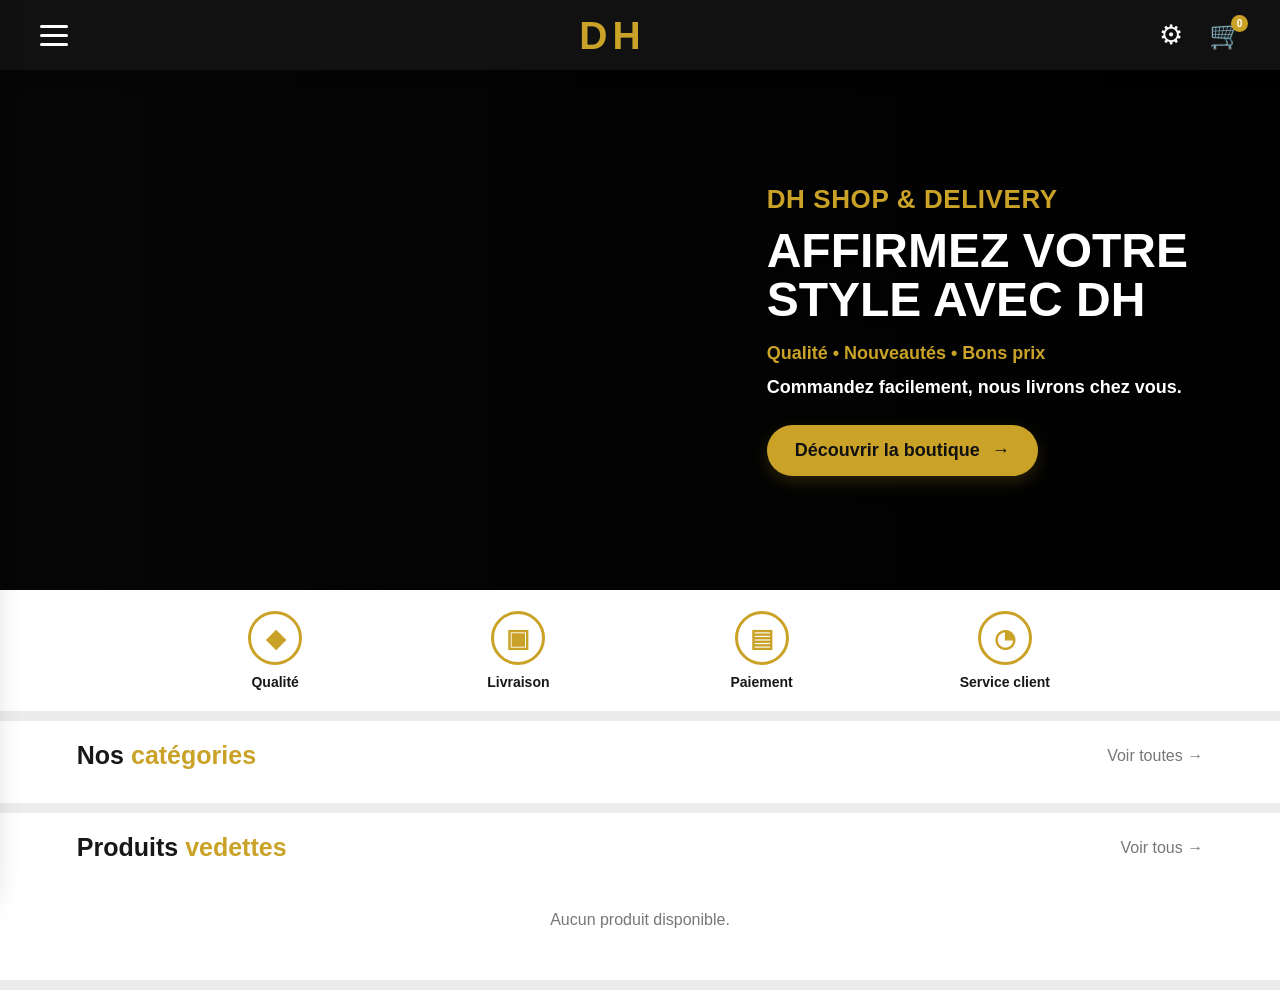
==== commit 96b27807: "Add files via upload" ====
--- a/index.html
+++ b/index.html
@@ -24,6 +24,8 @@
   <nav class="side-nav">
     <a href="#accueil" data-close-menu><span>⌂</span>Accueil</a>
     <a href="#boutique" data-close-menu><span>▣</span>Boutique</a>
+    <a href="#suivi" data-close-menu><span>◉</span>Suivi de commande</a>
+    <a href="#suivi" data-close-menu><span>◉</span>Suivi de commande</a>
     <div id="sideCategories"></div>
     <a href="#panier" data-open-cart><span>🛒</span>Panier</a>
     <a href="#contact" data-close-menu><span>☎</span>Contact</a>
@@ -38,11 +40,13 @@
 <main>
 <section id="accueil" class="home">
   <div id="hero" class="hero">
+    <div id="heroProducts" class="hero-products" aria-hidden="true"></div>
     <div class="hero-overlay"></div>
     <div class="hero-content">
       <span class="hero-mini">DH SHOP & DELIVERY</span>
-      <h1>ÉQUIPEZ VOTRE<br><strong>STYLE & VOTRE SPORT</strong></h1>
-      <p>Des articles tendance, disponibles et livrés chez vous.</p>
+      <h1>AFFIRMEZ VOTRE<br><strong>STYLE AVEC DH</strong></h1>
+      <p class="hero-points">Qualité • Nouveautés • Bons prix</p>
+      <p>Commandez facilement, nous livrons chez vous.</p>
       <a href="#boutique" class="red-btn hero-btn">Découvrir la boutique <span>→</span></a>
     </div>
   </div>
--- a/style.css
+++ b/style.css
@@ -164,3 +164,30 @@
   .modalProduct>div:first-child{height:270px}
   .modalProduct h2{font-size:23px}
 }
+
+/* DH FINAL POLISH */
+.home,.page-section{display:none}
+.home.page-active,.page-section.page-active{display:block}
+.hero{min-height:520px;background:#0b0b0b center/cover no-repeat;align-items:center;overflow:hidden}
+.hero-products{position:absolute;inset:0;display:grid;grid-template-columns:repeat(4,1fr);opacity:.28;filter:saturate(.9)}
+.hero-products img{width:100%;height:100%;object-fit:cover;min-width:0}
+.hero-overlay{background:linear-gradient(90deg,rgba(0,0,0,.45),rgba(0,0,0,.72) 45%,rgba(0,0,0,.92))}
+.hero-content{max-width:720px;margin-left:auto;margin-right:5%;padding:65px 28px;align-self:center}
+.hero-mini{letter-spacing:.6px}
+.hero h1{font-size:48px;line-height:1.02;margin:12px 0 16px}
+.hero-points{color:var(--gold);font-weight:900;font-size:20px;margin:0 0 10px!important}
+.hero p{font-size:18px;line-height:1.35}
+.hero-btn{background:var(--gold);color:#111}
+.hero-btn:hover{background:#e0b93b}
+@media(max-width:799px){
+  .hero{min-height:520px;background-image:url("assets/dh-hero.jpg");background-position:left center;background-size:cover;align-items:flex-end}
+  .hero-products{display:none}
+  .hero-overlay{background:linear-gradient(180deg,rgba(0,0,0,.12) 0%,rgba(0,0,0,.34) 38%,rgba(0,0,0,.92) 100%)}
+  .hero-content{max-width:none;width:100%;margin:0;padding:34px 20px 34px}
+  .hero-mini{font-size:18px}
+  .hero h1{font-size:32px}
+  .hero-points{font-size:17px}
+  .hero p{font-size:16px}
+  .hero-btn{width:auto;max-width:100%;padding:14px 22px}
+}
+.variant-label select{font-weight:800;font-size:17px;border:1.5px solid #d8d8d2}
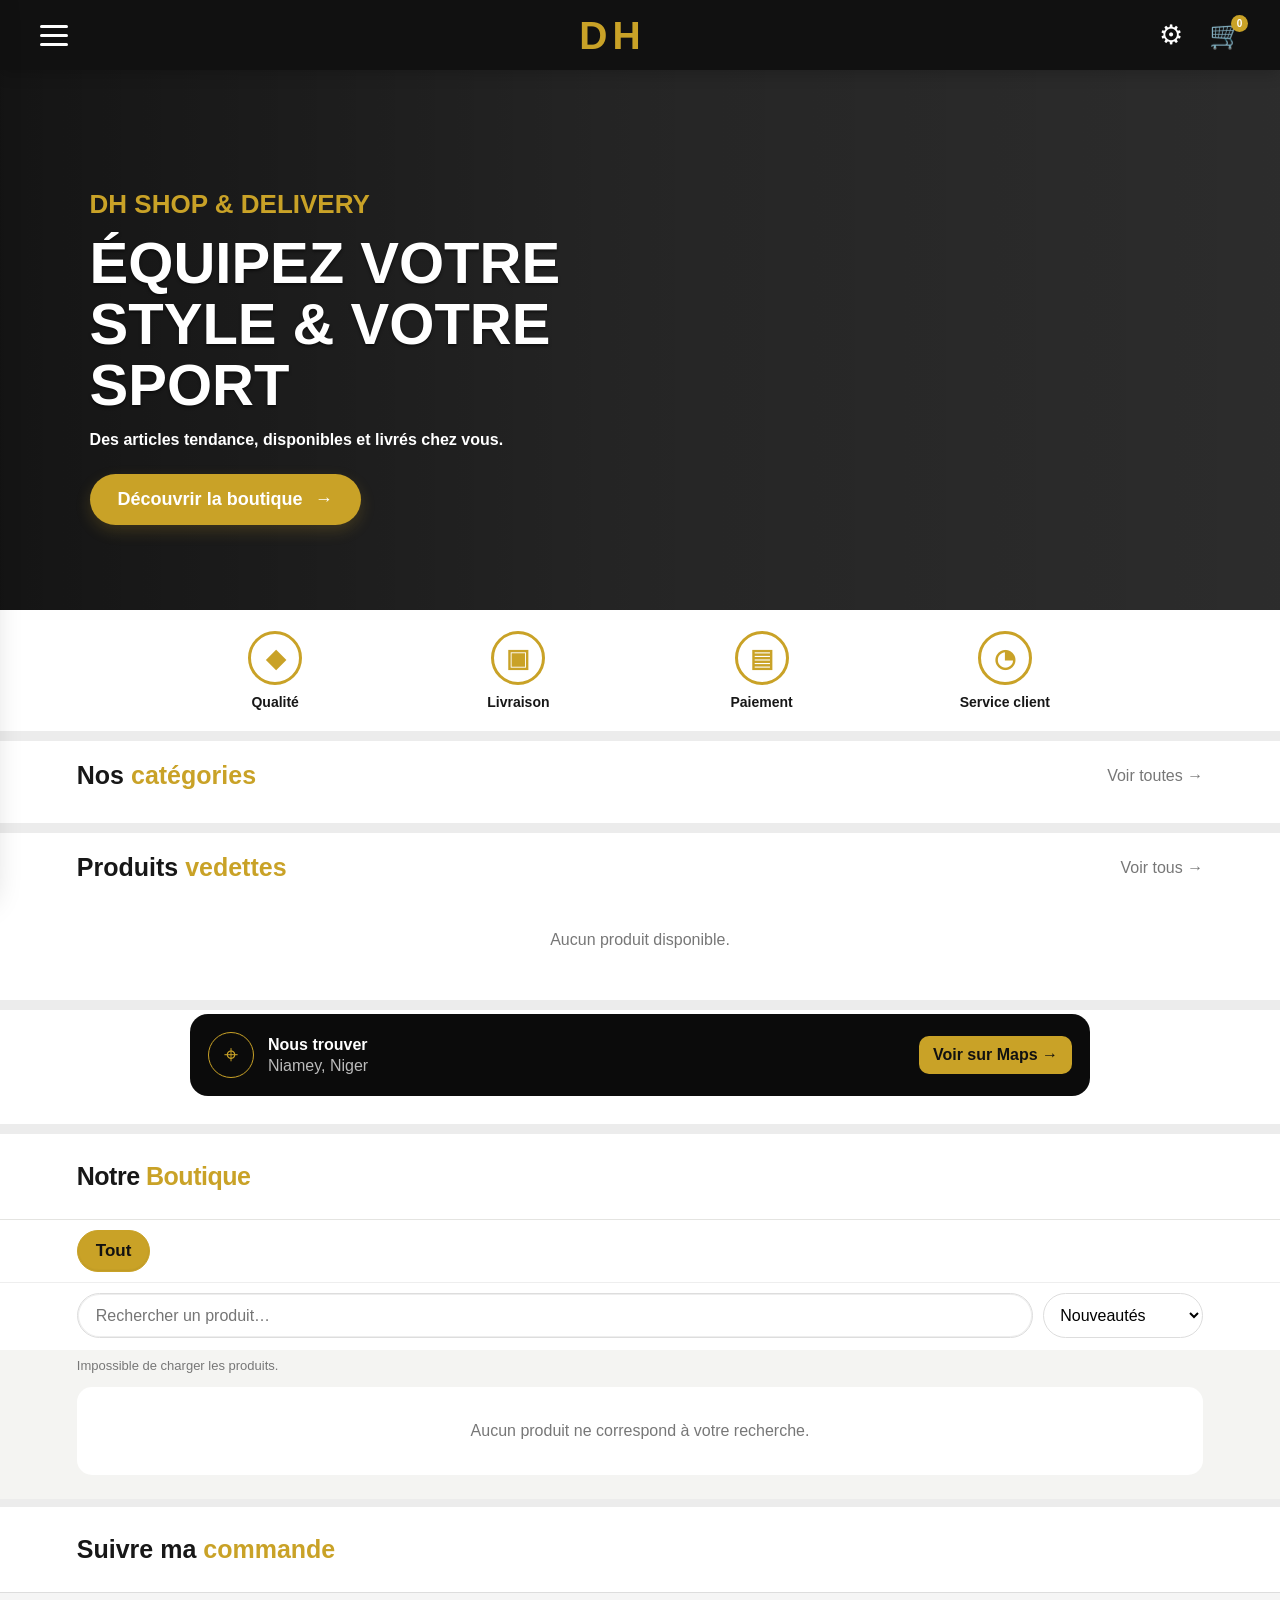
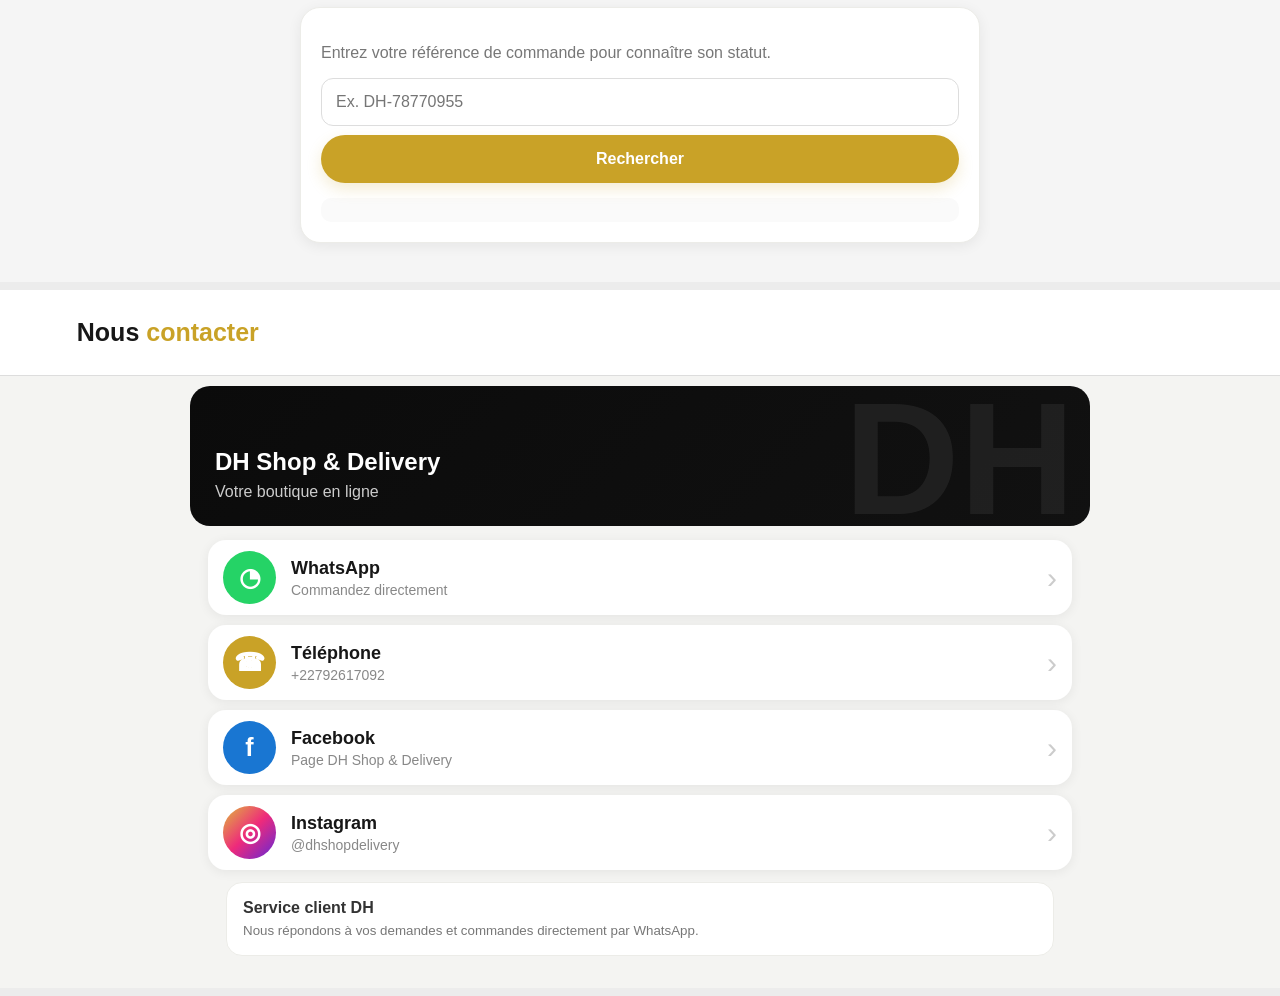
==== commit 838cc578: "Add files via upload" ====
--- a/index.html
+++ b/index.html
@@ -6,7 +6,7 @@
 <meta name="theme-color" content="#111111">
 <title>DH Shop & Delivery</title>
 <meta name="description" content="DH Shop & Delivery — Mode, sport, accessoires et plus.">
-<link rel="stylesheet" href="style.css?v=800">
+<link rel="stylesheet" href="style.css?v=900">
 </head>
 <body>
 <header class="topbar">
@@ -25,7 +25,6 @@
     <a href="#accueil" data-close-menu><span>⌂</span>Accueil</a>
     <a href="#boutique" data-close-menu><span>▣</span>Boutique</a>
     <a href="#suivi" data-close-menu><span>◉</span>Suivi de commande</a>
-    <a href="#suivi" data-close-menu><span>◉</span>Suivi de commande</a>
     <div id="sideCategories"></div>
     <a href="#panier" data-open-cart><span>🛒</span>Panier</a>
     <a href="#contact" data-close-menu><span>☎</span>Contact</a>
@@ -40,13 +39,11 @@
 <main>
 <section id="accueil" class="home">
   <div id="hero" class="hero">
-    <div id="heroProducts" class="hero-products" aria-hidden="true"></div>
     <div class="hero-overlay"></div>
     <div class="hero-content">
       <span class="hero-mini">DH SHOP & DELIVERY</span>
-      <h1>AFFIRMEZ VOTRE<br><strong>STYLE AVEC DH</strong></h1>
-      <p class="hero-points">Qualité • Nouveautés • Bons prix</p>
-      <p>Commandez facilement, nous livrons chez vous.</p>
+      <h1>ÉQUIPEZ VOTRE<br><strong>STYLE & VOTRE SPORT</strong></h1>
+      <p>Des articles tendance, disponibles et livrés chez vous.</p>
       <a href="#boutique" class="red-btn hero-btn">Découvrir la boutique <span>→</span></a>
     </div>
   </div>
@@ -66,6 +63,14 @@
   <section class="home-section featured">
     <div class="section-title"><h2>Produits <strong>vedettes</strong></h2><a href="#boutique">Voir tous →</a></div>
     <div id="featuredGrid" class="product-grid compact"></div>
+  </section>
+
+  <section class="home-section home-location">
+    <div class="location-card">
+      <div class="location-icon">⌖</div>
+      <div><strong>Nous trouver</strong><span>Niamey, Niger</span></div>
+      <a href="https://www.google.com/maps/search/?api=1&query=Niamey%2C%20Niger" target="_blank" rel="noopener">Voir sur Maps →</a>
+    </div>
   </section>
 </section>
 
@@ -143,6 +148,6 @@
   </div>
 </div>
 
-<script src="app.js?v=800"></script>
+<script src="app.js?v=900"></script>
 </body>
 </html>
--- a/style.css
+++ b/style.css
@@ -165,29 +165,5 @@
   .modalProduct h2{font-size:23px}
 }
 
-/* DH FINAL POLISH */
-.home,.page-section{display:none}
-.home.page-active,.page-section.page-active{display:block}
-.hero{min-height:520px;background:#0b0b0b center/cover no-repeat;align-items:center;overflow:hidden}
-.hero-products{position:absolute;inset:0;display:grid;grid-template-columns:repeat(4,1fr);opacity:.28;filter:saturate(.9)}
-.hero-products img{width:100%;height:100%;object-fit:cover;min-width:0}
-.hero-overlay{background:linear-gradient(90deg,rgba(0,0,0,.45),rgba(0,0,0,.72) 45%,rgba(0,0,0,.92))}
-.hero-content{max-width:720px;margin-left:auto;margin-right:5%;padding:65px 28px;align-self:center}
-.hero-mini{letter-spacing:.6px}
-.hero h1{font-size:48px;line-height:1.02;margin:12px 0 16px}
-.hero-points{color:var(--gold);font-weight:900;font-size:20px;margin:0 0 10px!important}
-.hero p{font-size:18px;line-height:1.35}
-.hero-btn{background:var(--gold);color:#111}
-.hero-btn:hover{background:#e0b93b}
-@media(max-width:799px){
-  .hero{min-height:520px;background-image:url("assets/dh-hero.jpg");background-position:left center;background-size:cover;align-items:flex-end}
-  .hero-products{display:none}
-  .hero-overlay{background:linear-gradient(180deg,rgba(0,0,0,.12) 0%,rgba(0,0,0,.34) 38%,rgba(0,0,0,.92) 100%)}
-  .hero-content{max-width:none;width:100%;margin:0;padding:34px 20px 34px}
-  .hero-mini{font-size:18px}
-  .hero h1{font-size:32px}
-  .hero-points{font-size:17px}
-  .hero p{font-size:16px}
-  .hero-btn{width:auto;max-width:100%;padding:14px 22px}
-}
-.variant-label select{font-weight:800;font-size:17px;border:1.5px solid #d8d8d2}
+/* DH V7 — adresse sur l’accueil */
+.home-location{padding-top:4px;padding-bottom:28px}.location-card{background:#0b0b0b;color:#fff;border-radius:18px;padding:18px;display:flex;align-items:center;gap:14px;max-width:900px;margin:auto}.location-icon{width:46px;height:46px;border:1px solid var(--gold);border-radius:50%;display:flex;align-items:center;justify-content:center;color:var(--gold);font-size:25px;flex:0 0 auto}.location-card div:nth-child(2){flex:1}.location-card strong,.location-card span{display:block}.location-card span{color:#bbb;margin-top:3px}.location-card a{background:var(--gold);color:#111;padding:10px 14px;border-radius:10px;font-weight:800;text-decoration:none;white-space:nowrap}@media(max-width:560px){.location-card{padding:15px;gap:10px}.location-card a{padding:9px 10px;font-size:12px}.location-icon{width:42px;height:42px}}
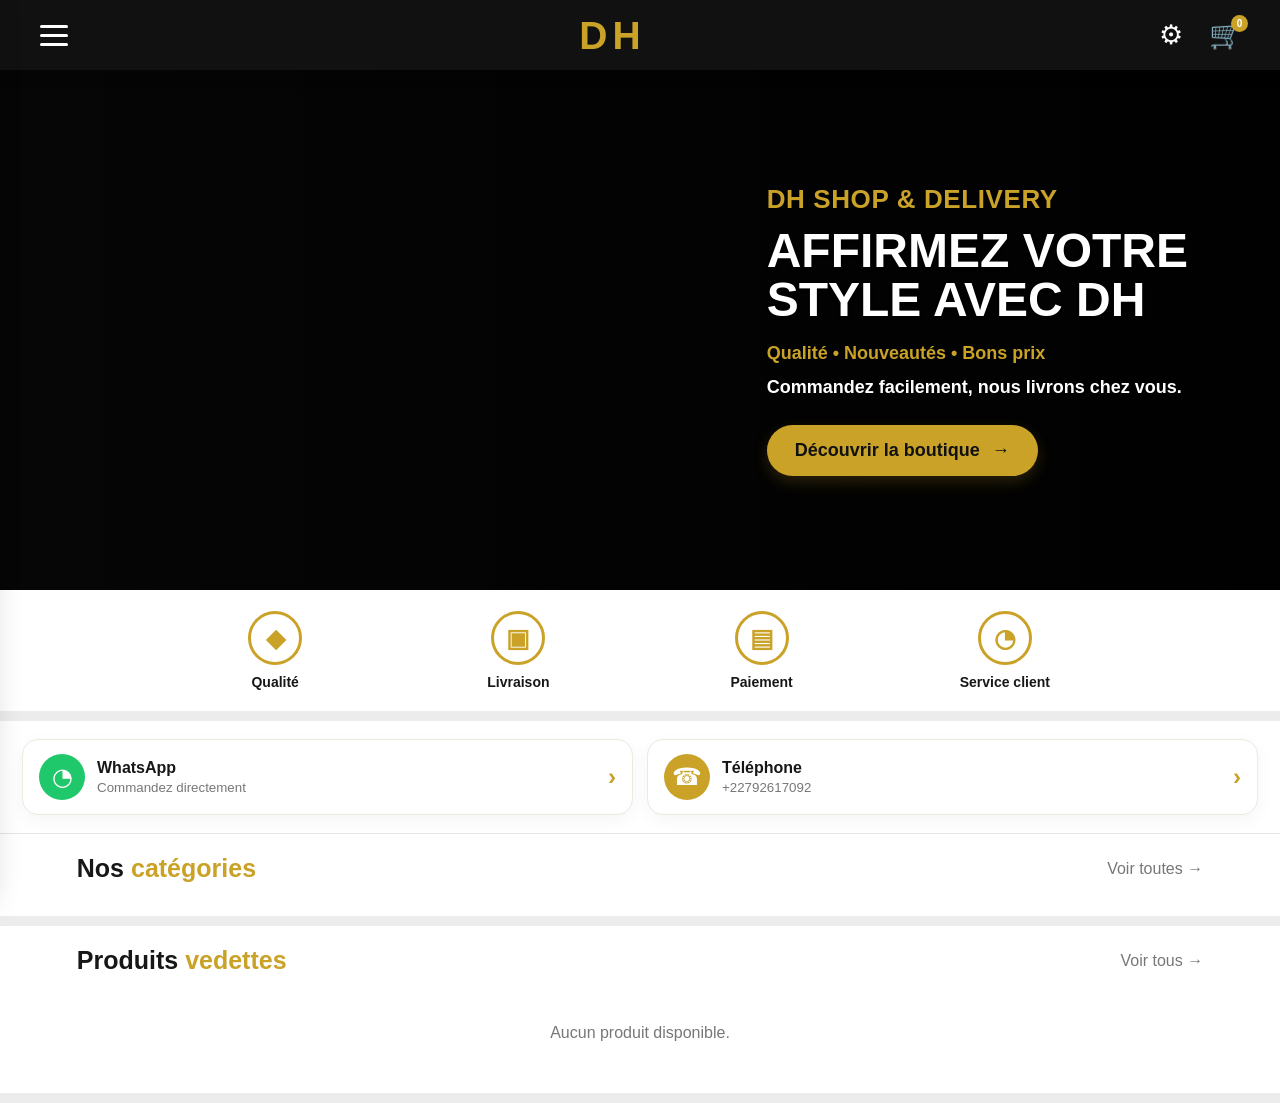
==== commit 781c53c1: "Add files via upload" ====
--- a/index.html
+++ b/index.html
@@ -39,11 +39,13 @@
 <main>
 <section id="accueil" class="home">
   <div id="hero" class="hero">
+    <div id="heroProducts" class="hero-products" aria-hidden="true"></div>
     <div class="hero-overlay"></div>
     <div class="hero-content">
       <span class="hero-mini">DH SHOP & DELIVERY</span>
-      <h1>ÉQUIPEZ VOTRE<br><strong>STYLE & VOTRE SPORT</strong></h1>
-      <p>Des articles tendance, disponibles et livrés chez vous.</p>
+      <h1>AFFIRMEZ VOTRE<br><strong>STYLE AVEC DH</strong></h1>
+      <p class="hero-points">Qualité • Nouveautés • Bons prix</p>
+      <p>Commandez facilement, nous livrons chez vous.</p>
       <a href="#boutique" class="red-btn hero-btn">Découvrir la boutique <span>→</span></a>
     </div>
   </div>
@@ -55,6 +57,17 @@
     <div><span class="trust-icon">◔</span><b>Service client</b></div>
   </div>
 
+  <div class="home-contact-strip">
+    <a id="homeWhatsapp" class="home-contact-card whatsapp-card" href="#">
+      <span class="home-contact-icon">◔</span>
+      <span><b>WhatsApp</b><small>Commandez directement</small></span><strong>›</strong>
+    </a>
+    <a id="homePhone" class="home-contact-card phone-card" href="#">
+      <span class="home-contact-icon">☎</span>
+      <span><b>Téléphone</b><small id="homePhoneText">Contactez-nous</small></span><strong>›</strong>
+    </a>
+  </div>
+
   <section class="home-section">
     <div class="section-title"><h2>Nos <strong>catégories</strong></h2><a href="#boutique">Voir toutes →</a></div>
     <div id="homeCategories" class="home-categories"></div>
@@ -63,14 +76,6 @@
   <section class="home-section featured">
     <div class="section-title"><h2>Produits <strong>vedettes</strong></h2><a href="#boutique">Voir tous →</a></div>
     <div id="featuredGrid" class="product-grid compact"></div>
-  </section>
-
-  <section class="home-section home-location">
-    <div class="location-card">
-      <div class="location-icon">⌖</div>
-      <div><strong>Nous trouver</strong><span>Niamey, Niger</span></div>
-      <a href="https://www.google.com/maps/search/?api=1&query=Niamey%2C%20Niger" target="_blank" rel="noopener">Voir sur Maps →</a>
-    </div>
   </section>
 </section>
 
--- a/style.css
+++ b/style.css
@@ -165,5 +165,45 @@
   .modalProduct h2{font-size:23px}
 }
 
-/* DH V7 — adresse sur l’accueil */
-.home-location{padding-top:4px;padding-bottom:28px}.location-card{background:#0b0b0b;color:#fff;border-radius:18px;padding:18px;display:flex;align-items:center;gap:14px;max-width:900px;margin:auto}.location-icon{width:46px;height:46px;border:1px solid var(--gold);border-radius:50%;display:flex;align-items:center;justify-content:center;color:var(--gold);font-size:25px;flex:0 0 auto}.location-card div:nth-child(2){flex:1}.location-card strong,.location-card span{display:block}.location-card span{color:#bbb;margin-top:3px}.location-card a{background:var(--gold);color:#111;padding:10px 14px;border-radius:10px;font-weight:800;text-decoration:none;white-space:nowrap}@media(max-width:560px){.location-card{padding:15px;gap:10px}.location-card a{padding:9px 10px;font-size:12px}.location-icon{width:42px;height:42px}}
+/* DH FINAL POLISH */
+.home,.page-section{display:none}
+.home.page-active,.page-section.page-active{display:block}
+.hero{min-height:520px;background:#0b0b0b center/cover no-repeat;align-items:center;overflow:hidden}
+.hero-products{position:absolute;inset:0;display:grid;grid-template-columns:repeat(4,1fr);opacity:.28;filter:saturate(.9)}
+.hero-products img{width:100%;height:100%;object-fit:cover;min-width:0}
+.hero-overlay{background:linear-gradient(90deg,rgba(0,0,0,.45),rgba(0,0,0,.72) 45%,rgba(0,0,0,.92))}
+.hero-content{max-width:720px;margin-left:auto;margin-right:5%;padding:65px 28px;align-self:center}
+.hero-mini{letter-spacing:.6px}
+.hero h1{font-size:48px;line-height:1.02;margin:12px 0 16px}
+.hero-points{color:var(--gold);font-weight:900;font-size:20px;margin:0 0 10px!important}
+.hero p{font-size:18px;line-height:1.35}
+.hero-btn{background:var(--gold);color:#111}
+.hero-btn:hover{background:#e0b93b}
+@media(max-width:799px){
+  .hero{min-height:520px;background-image:url("assets/dh-hero.jpg");background-position:left center;background-size:cover;align-items:flex-end}
+  .hero-products{display:none}
+  .hero-overlay{background:linear-gradient(180deg,rgba(0,0,0,.12) 0%,rgba(0,0,0,.34) 38%,rgba(0,0,0,.92) 100%)}
+  .hero-content{max-width:none;width:100%;margin:0;padding:34px 20px 34px}
+  .hero-mini{font-size:18px}
+  .hero h1{font-size:32px}
+  .hero-points{font-size:17px}
+  .hero p{font-size:16px}
+  .hero-btn{width:auto;max-width:100%;padding:14px 22px}
+}
+.variant-label select{font-weight:800;font-size:17px;border:1.5px solid #d8d8d2}
+
+/* V8 — accueil contacts + suivi mobile */
+.home-contact-strip{display:grid;grid-template-columns:repeat(2,minmax(0,1fr));gap:14px;padding:18px 22px;background:#fff;border-bottom:1px solid var(--line)}
+.home-contact-card{display:flex;align-items:center;gap:12px;min-width:0;padding:14px 16px;border:1px solid #ece9df;border-radius:16px;background:#fff;box-shadow:0 5px 18px #0000000b}
+.home-contact-card .home-contact-icon{width:46px;height:46px;border-radius:50%;display:grid;place-items:center;flex:none;font-size:24px;color:#fff}
+.whatsapp-card .home-contact-icon{background:#1fc86b}
+.phone-card .home-contact-icon{background:var(--gold)}
+.home-contact-card span:nth-child(2){display:flex;flex-direction:column;min-width:0}
+.home-contact-card b{font-size:16px}.home-contact-card small{color:#777;margin-top:3px;white-space:nowrap;overflow:hidden;text-overflow:ellipsis}
+.home-contact-card strong{margin-left:auto;color:var(--gold);font-size:24px}
+@media(max-width:620px){
+  .home-contact-strip{grid-template-columns:1fr;padding:14px 16px;gap:10px}
+  .home-contact-card{padding:12px 14px}
+  .tracking-card form{display:flex;flex-direction:column;gap:10px}
+  .tracking-card form input,.tracking-card form button{width:100%;min-width:0}
+}
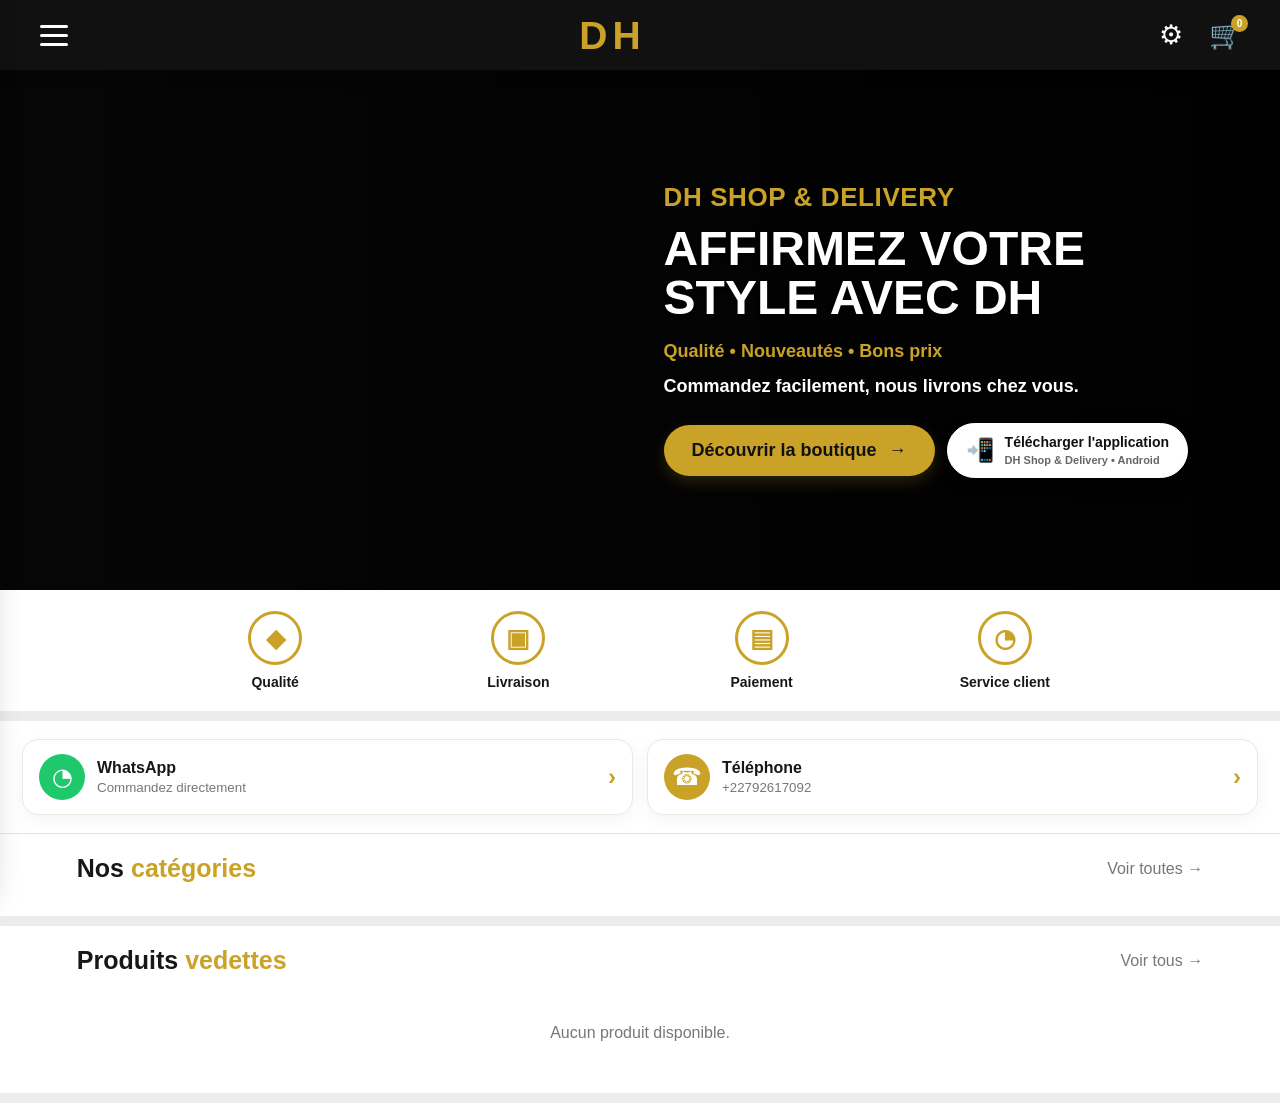
==== commit 65bf0c68: "Add files via upload" ====
--- a/index.html
+++ b/index.html
@@ -46,7 +46,13 @@
       <h1>AFFIRMEZ VOTRE<br><strong>STYLE AVEC DH</strong></h1>
       <p class="hero-points">Qualité • Nouveautés • Bons prix</p>
       <p>Commandez facilement, nous livrons chez vous.</p>
-      <a href="#boutique" class="red-btn hero-btn">Découvrir la boutique <span>→</span></a>
+      <div class="hero-actions">
+        <a href="#boutique" class="red-btn hero-btn">Découvrir la boutique <span>→</span></a>
+        <a href="https://drive.google.com/uc?export=download&id=173XgfcDX1SfFdUmQ3bgEJyu_L2qntNXr" class="app-download-btn" download>
+          <span class="app-download-icon">📲</span>
+          <span><b>Télécharger l'application</b><small>DH Shop & Delivery • Android</small></span>
+        </a>
+      </div>
     </div>
   </div>
 
--- a/style.css
+++ b/style.css
@@ -207,3 +207,23 @@
   .tracking-card form{display:flex;flex-direction:column;gap:10px}
   .tracking-card form input,.tracking-card form button{width:100%;min-width:0}
 }
+
+/* DH APP DOWNLOAD — bouton officiel de téléchargement Android */
+.hero-actions{display:flex;align-items:center;gap:12px;flex-wrap:wrap}
+.app-download-btn{
+  display:inline-flex;align-items:center;justify-content:center;gap:10px;
+  min-height:52px;padding:10px 18px;border-radius:30px;
+  background:#fff;color:#111;border:1px solid #fff;
+  font-weight:800;box-shadow:0 6px 18px #0003;
+  transition:transform .18s ease,box-shadow .18s ease,background .18s ease;
+}
+.app-download-btn:hover{transform:translateY(-2px);box-shadow:0 9px 22px #0004;background:#f7f7f7}
+.app-download-icon{font-size:23px;line-height:1}
+.app-download-btn span:nth-child(2){display:flex;flex-direction:column;align-items:flex-start;line-height:1.15}
+.app-download-btn b{font-size:14px}
+.app-download-btn small{margin-top:4px;color:#666;font-size:11px;font-weight:600}
+@media(max-width:799px){
+  .hero-actions{width:100%;align-items:stretch;flex-direction:column}
+  .hero-btn,.app-download-btn{width:100%;max-width:355px}
+  .app-download-btn{min-height:54px}
+}
